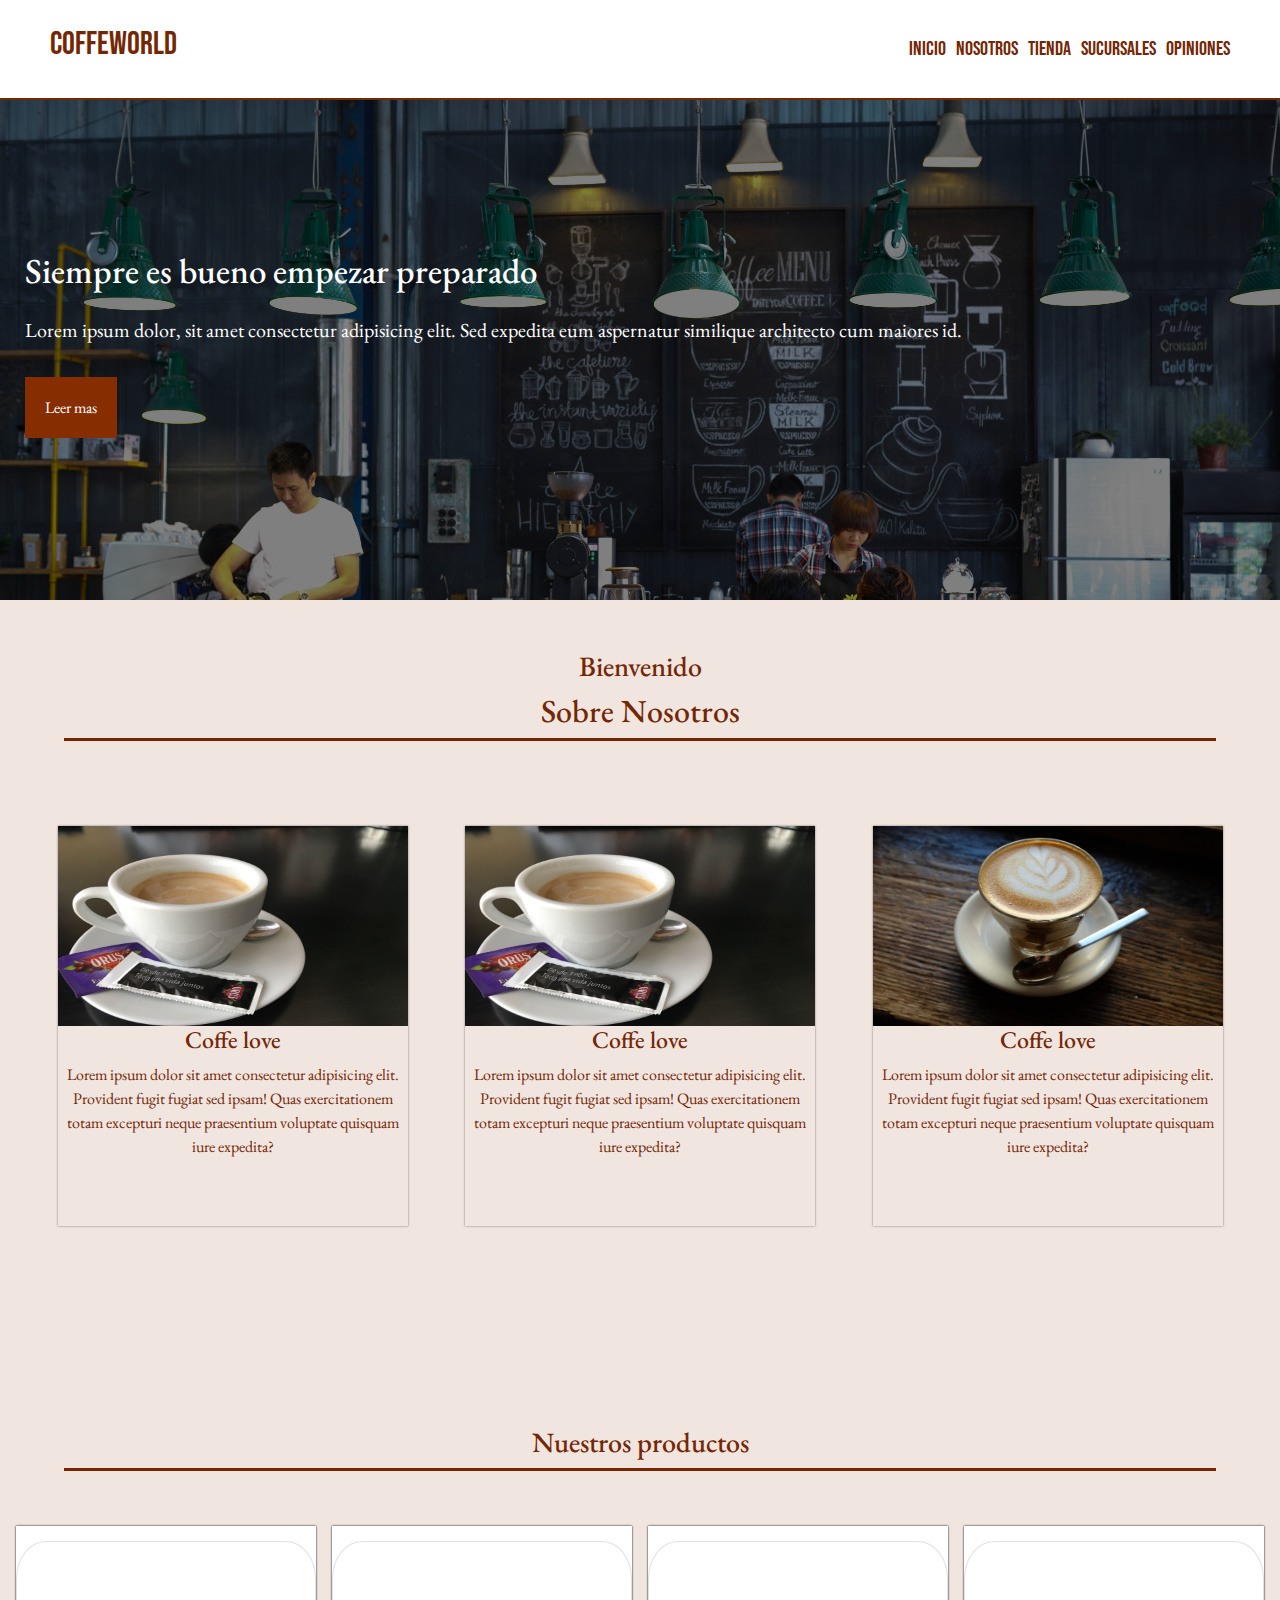
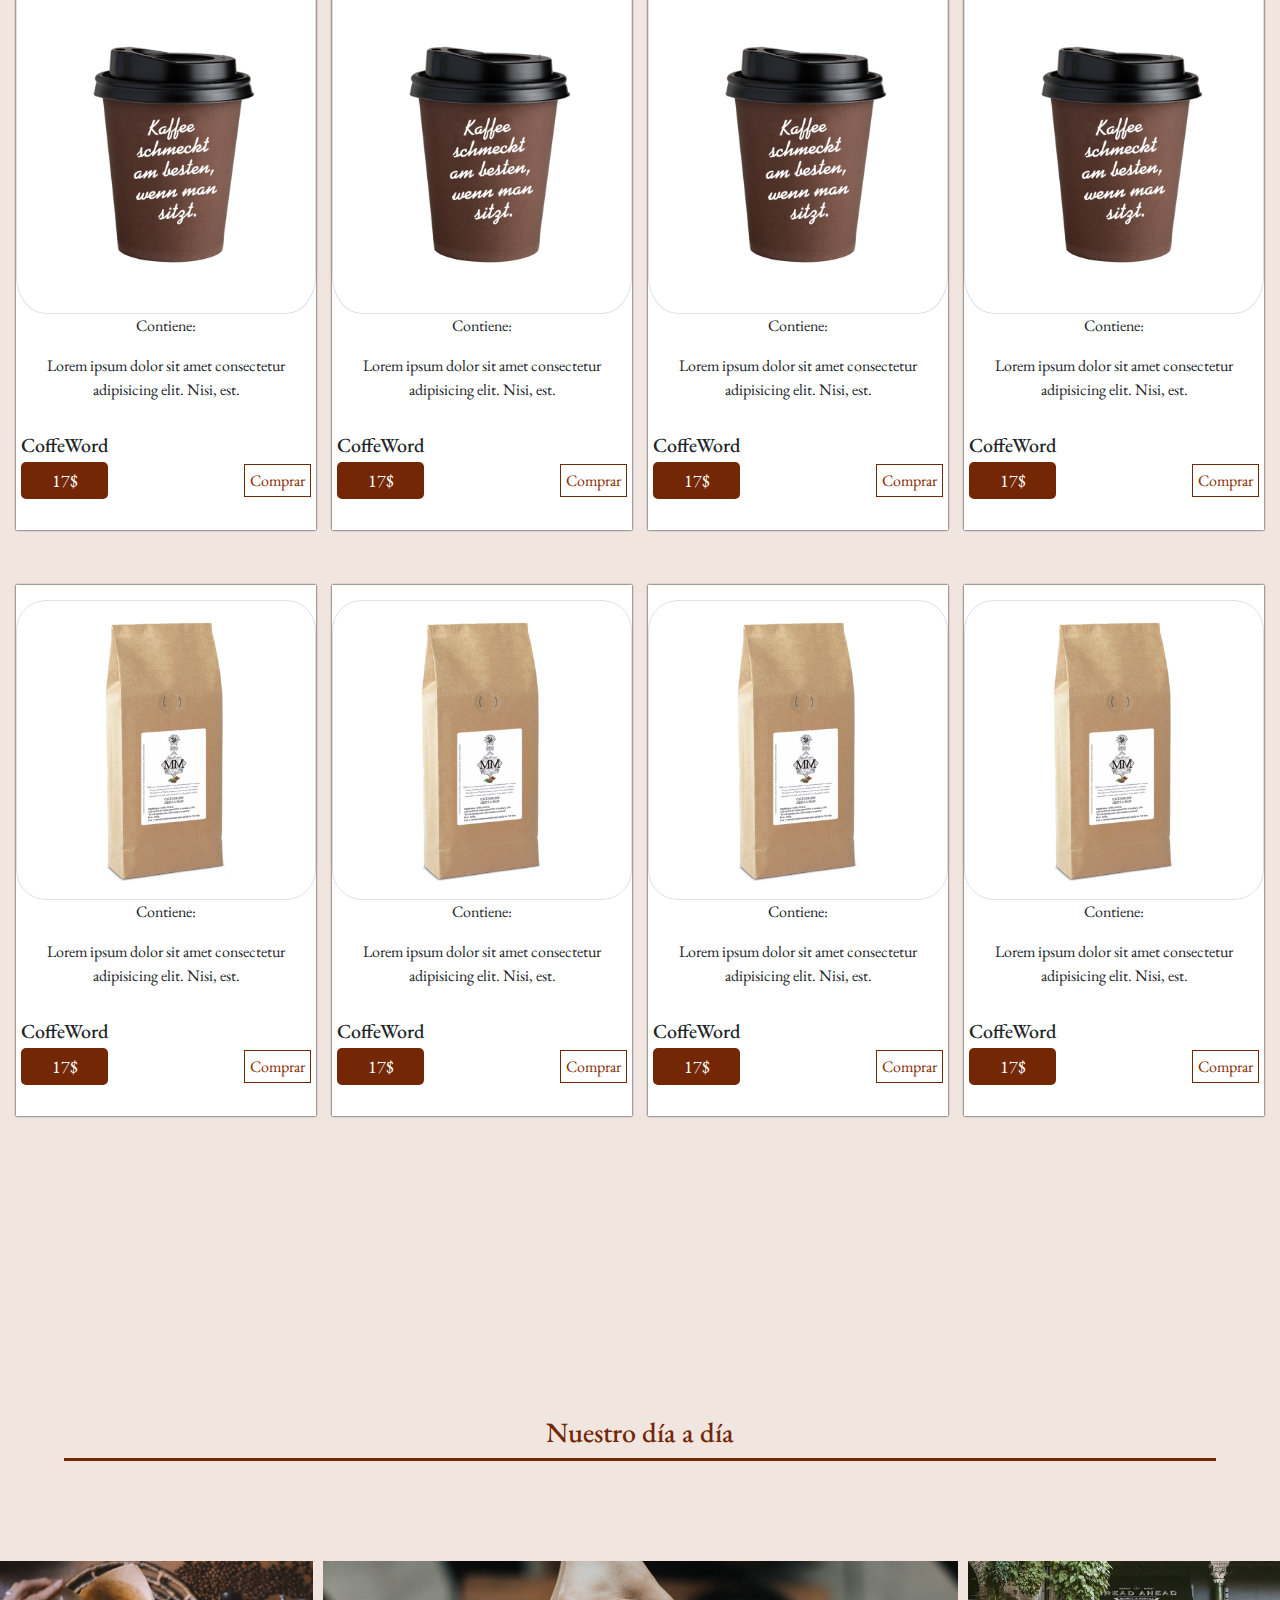
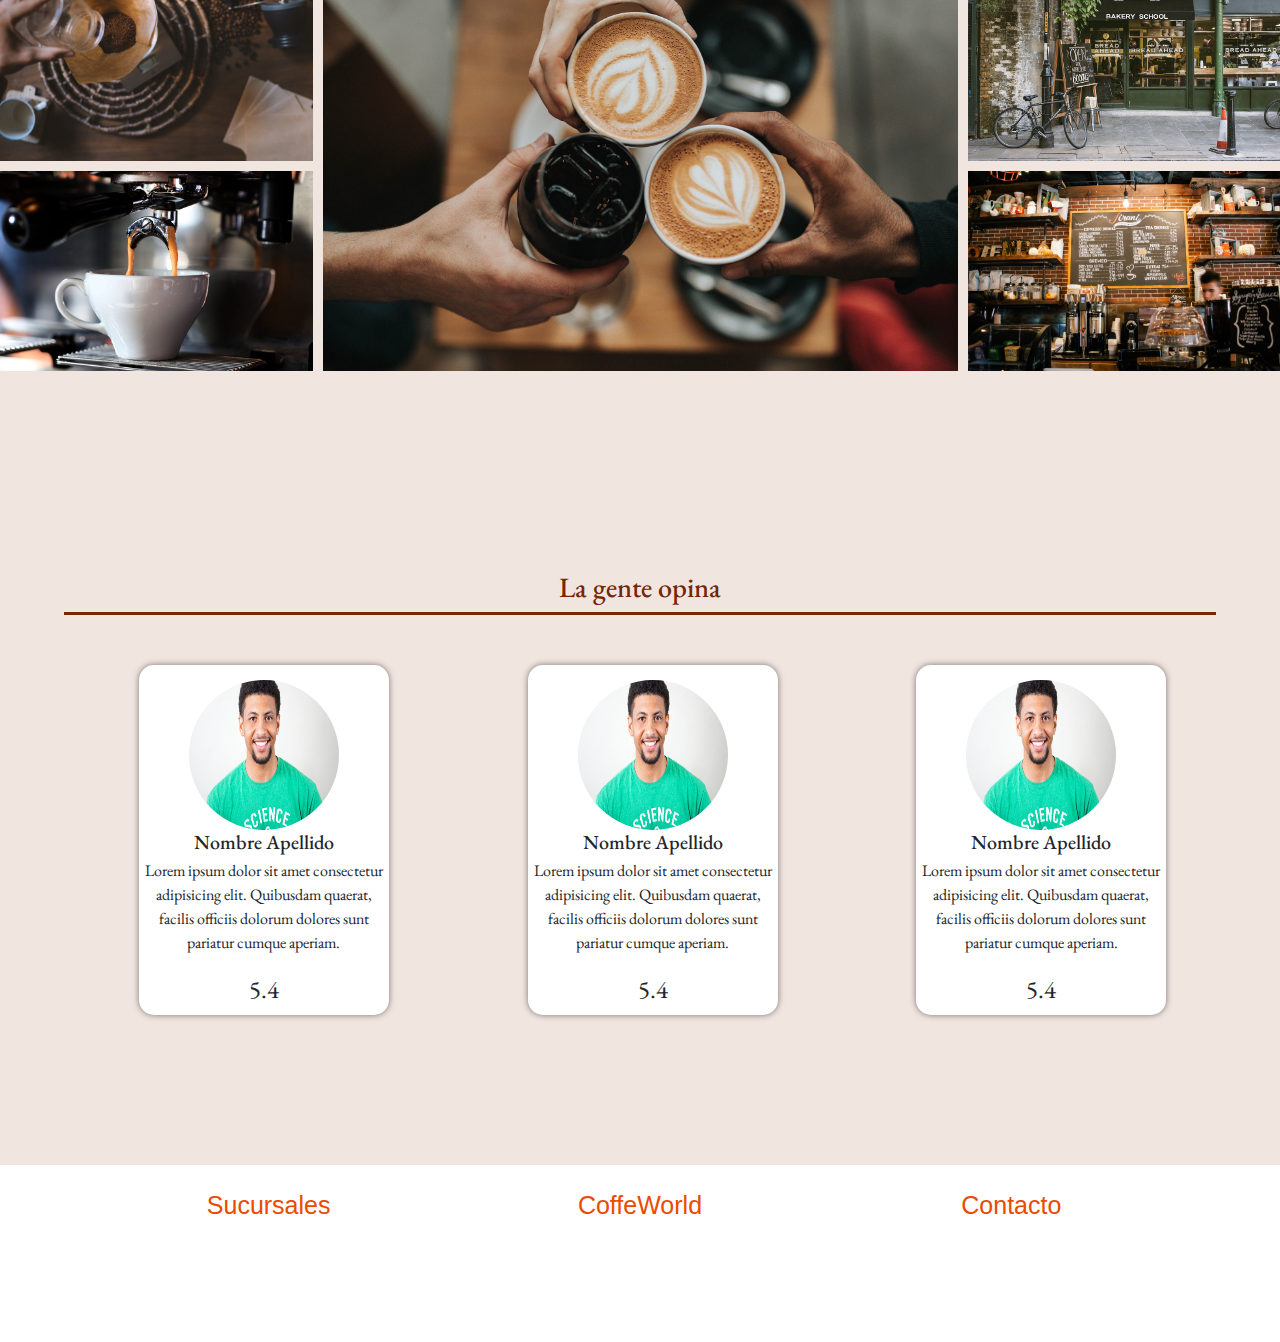
==== index.html @ a03c6810 "agregando-sass" ====
<!DOCTYPE html>
<html lang="es">
<head>
    <!---------------META---------------->
    <meta charset="UTF-8">
    <meta http-equiv="X-UA-Compatible" content="IE=edge">
    <meta name="viewport" content="width=device-width, initial-scale=1.0">
    <meta name="description" content="Somos una web basada en cafe y nuestro dia a dia esta rodeado de todo tipo de gente ¿Te gustaria ser parte?">
    <meta name="keywords"  content="cafe,coffe,tienda de cafe, cafeteria, comprar cafe, opiniones,sucursales,comunidad cafe, coffeWord, tienda">
    <!----------------BOOTSTRAP-------------------->
    <link rel="stylesheet" href="https://cdn.jsdelivr.net/npm/bootstrap@4.6.1/dist/css/bootstrap.min.css" integrity="sha384-zCbKRCUGaJDkqS1kPbPd7TveP5iyJE0EjAuZQTgFLD2ylzuqKfdKlfG/eSrtxUkn" crossorigin="anonymous">
    <script src="https://cdn.jsdelivr.net/npm/bootstrap@4.6.1/dist/js/bootstrap.bundle.min.js" integrity="sha384-fQybjgWLrvvRgtW6bFlB7jaZrFsaBXjsOMm/tB9LTS58ONXgqbR9W8oWht/amnpF" crossorigin="anonymous"></script>
    <link rel="stylesheet" href="bootstrap/bootstrap-4.6.1-dist/css/bootstrap.css">
    <!----------------ESTILOS-------------------->    
    <link rel="stylesheet" href="estilos/main.css">
    <!----------------TIPOGRAFIA-------------------->    
    <link rel="preconnect" href="https://fonts.googleapis.com">
    <link rel="preconnect" href="https://fonts.gstatic.com" crossorigin>
    <link href="https://fonts.googleapis.com/css2?family=Bebas+Neue&display=swap" rel="stylesheet">
    <link rel="preconnect" href="https://fonts.googleapis.com">
    <link rel="preconnect" href="https://fonts.gstatic.com" crossorigin>
    <link href="https://fonts.googleapis.com/css2?family=Lato&display=swap" rel="stylesheet">
    <link rel="preconnect" href="https://fonts.googleapis.com">
    <link rel="preconnect" href="https://fonts.gstatic.com" crossorigin>
    <link href="https://fonts.googleapis.com/css2?family=EB+Garamond:wght@500&display=swap" rel="stylesheet">
    <title>CoffeWorld</title>
</head>
<body>
    <!----CABECERA-------->
    <header class="header__all">
        <div class="header__logo">
            <h2>CoffeWorld</h2>
        </div>
        <nav class="header__nav">
            <ul class="header__ul">
                <li><a href="#">Inicio</a></li>
                <li><a href="nosotros.html">Nosotros</a></li>
                <li><a href="tienda.html">Tienda</a></li>
                <li><a href="sucursales.html">Sucursales</a></li>
                <li><a href="opinion.html">Opiniones</a></li>
            </ul>
        </nav>

       
    </header>
    <!----------MAIN------------->
    <main class="main__all">
       <!----------HERO-------------> 
       <section class="hero__all">
           <div class="hero__titulo">
               <h1>Siempre es bueno empezar preparado</h1>
               <p>Lorem ipsum dolor, sit amet consectetur adipisicing elit. Sed expedita eum aspernatur similique architecto cum maiores id.</p>
               <a href="#" class="btn-secondary">Leer mas</a>
           </div>
       </section>   
         <!----------SEC1-------------> 

         <section class="secFirst__all">
             <div class="secFirst__titulo">
                 <h3>Bienvenido</h3>
                 <h2>Sobre Nosotros</h2>
                 <div class="secall__linea"></div>
             </div>
            <div class="secFirst__us">
                <div class="secFirst__galeryone  cardus">
                    <img src="estilos/imagenes/coffe/coffe-paquete (2).jpeg" alt="">
                    <h4>Coffe love</h4>
                    <p>Lorem ipsum dolor sit amet consectetur adipisicing elit. Provident fugit fugiat sed ipsam! Quas exercitationem totam excepturi neque praesentium voluptate quisquam iure expedita?</p>
                </div>

                <div class="secFirst__galeryone  cardus">
                    <img src="estilos/imagenes/coffe/coffe-paquete (2).jpeg" alt="">
                    <h4>Coffe love</h4>
                    <p>Lorem ipsum dolor sit amet consectetur adipisicing elit. Provident fugit fugiat sed ipsam! Quas exercitationem totam excepturi neque praesentium voluptate quisquam iure expedita?</p>
                </div>

                <div class="secFirst__galeryone  cardus">
                    <img src="estilos/imagenes/coffe/coffe-paquete.jpeg" alt="">
                    <h4>Coffe love</h4>
                    <p>Lorem ipsum dolor sit amet consectetur adipisicing elit. Provident fugit fugiat sed ipsam! Quas exercitationem totam excepturi neque praesentium voluptate quisquam iure expedita?</p>
                </div>
            </div>
         </section>

         <!----------SEC2----------------->
        <section class="secTwo__all">
            <div class="secTwo__titulo">
                <h3>Nuestros productos</h3>
                <div class="secall__linea"></div>
            </div>
            <div class="secTwo__tienda">
                
                    <article class="sectwo__article">
                        <img src="estilos/imagenes/coffe/coffe.png" class="img-thumbnail img-H">
                        <p>Contiene:</p>
                        <p>Lorem ipsum dolor sit amet consectetur adipisicing elit. Nisi, est.</p>
                      <div class="sectwo__contenedorTextos">
                          <div class="sectwoarticle__texto">
                              <h5>CoffeWord</h5>
                              <p>17$</p>
                          </div>
                          <div class="sectwoarticle__compra">
                              <a href="#">Comprar</a>
                          </div>
                      </div>  



                    </article>  
                   
                    <article class="sectwo__article">
                        <img src="estilos/imagenes/coffe/coffe.png" class="img-thumbnail img-H">
                        <p>Contiene:</p>
                        <p>Lorem ipsum dolor sit amet consectetur adipisicing elit. Nisi, est.</p>
                        <div class="sectwo__contenedorTextos">
                            <div class="sectwoarticle__texto">
                                <h5>CoffeWord</h5>
                                <p>17$</p>
                            </div>
                            <div class="sectwoarticle__compra">
                                <a href="#">Comprar</a>
                            </div>
                        </div>  
                    </article>  
                
                    <article class="sectwo__article">
                        <img src="estilos/imagenes/coffe/coffe.png" class="img-thumbnail img-H">
                        <p>Contiene:</p>
                        <p>Lorem ipsum dolor sit amet consectetur adipisicing elit. Nisi, est.</p>
                        <div class="sectwo__contenedorTextos">
                            <div class="sectwoarticle__texto">
                                <h5>CoffeWord</h5>
                                <p>17$</p>
                            </div>
                            <div class="sectwoarticle__compra">
                                <a href="#">Comprar</a>
                            </div>
                        </div>  
                    </article>  

                    <article class="sectwo__article">
                        <img src="estilos/imagenes/coffe/coffe.png" class="img-thumbnail img-H">
                        <p>Contiene:</p>
                        <p>Lorem ipsum dolor sit amet consectetur adipisicing elit. Nisi, est.</p>
                        <div class="sectwo__contenedorTextos">
                            <div class="sectwoarticle__texto">
                                <h5>CoffeWord</h5>
                                <p>17$</p>
                            </div>
                            <div class="sectwoarticle__compra">
                                <a href="#">Comprar</a>
                            </div>
                        </div>  
                    </article>  

                    <article class="sectwo__article">
                        <img src="estilos/imagenes/coffe/coffe-paquete.jpg" class="img-thumbnail img-H">
                        <p>Contiene:</p>
                        <p>Lorem ipsum dolor sit amet consectetur adipisicing elit. Nisi, est.</p>
                        <div class="sectwo__contenedorTextos">
                            <div class="sectwoarticle__texto">
                                <h5>CoffeWord</h5>
                                <p>17$</p>
                            </div>
                            <div class="sectwoarticle__compra">
                                <a href="#">Comprar</a>
                            </div>
                        </div>  
                    </article>  

                    <article class="sectwo__article">
                        <img src="estilos/imagenes/coffe/coffe-paquete.jpg" class="img-thumbnail img-H">
                        <p>Contiene:</p>
                        <p>Lorem ipsum dolor sit amet consectetur adipisicing elit. Nisi, est.</p>
                        <div class="sectwo__contenedorTextos">
                            <div class="sectwoarticle__texto">
                                <h5>CoffeWord</h5>
                                <p>17$</p>
                            </div>
                            <div class="sectwoarticle__compra">
                                <a href="#">Comprar</a>
                            </div>
                        </div>  
                    </article> 

                    <article class="sectwo__article">
                        <img src="estilos/imagenes/coffe/coffe-paquete.jpg" class="img-thumbnail img-H">
                        <p>Contiene:</p>
                        <p>Lorem ipsum dolor sit amet consectetur adipisicing elit. Nisi, est.</p>
                        <div class="sectwo__contenedorTextos">
                            <div class="sectwoarticle__texto">
                                <h5>CoffeWord</h5>
                                <p>17$</p>
                            </div>
                            <div class="sectwoarticle__compra">
                                <a href="#">Comprar</a>
                            </div>
                        </div>  
                    </article> 

                    <article class="sectwo__article">
                        <img src="estilos/imagenes/coffe/coffe-paquete.jpg" class="img-thumbnail img-H">
                        <p>Contiene:</p>
                        <p>Lorem ipsum dolor sit amet consectetur adipisicing elit. Nisi, est.</p>
                        <div class="sectwo__contenedorTextos">
                            <div class="sectwoarticle__texto">
                                <h5>CoffeWord</h5>
                                <p>17$</p>
                            </div>
                            <div class="sectwoarticle__compra">
                                <a href="#">Comprar</a>
                            </div>
                        </div>  
                    </article> 

            </div>
        </section> 


        <!---------sec3-------------->
 
        <section class="secThree__all">
            <div class="secThree__titulo">
               <h3> Nuestro día a día </h3> 
               <div class="secall__linea"></div>
            </div>
            <div class="secThree__galeria">
                <div class="galeria__img1 imgH"><p>Lorem ipsum dolor sit amet, consectetur adipisicing elit. Dolorem, fugiat.</p></div>
                <div class="galeria__img2 imgH"><p>Lorem ipsum dolor sit amet, consectetur adipisicing elit. Dolorem, fugiat.</p></div>
                <div class="galeria__img3 imgH"><p>Lorem ipsum dolor sit amet, consectetur adipisicing elit. Dolorem, fugiat.</p></div>
                <div class="galeria__img4 imgH"><p>Lorem ipsum dolor sit amet, consectetur adipisicing elit. Dolorem, fugiat.</p></div>
                <div class="galeria__img5 imgH"><p>Lorem ipsum dolor sit amet, consectetur adipisicing elit. Dolorem, fugiat.</p></div>
            </div>
        </section>

            <!---------sec4-------------->

        <section class="secFour__all">
            <div class="secFour__titulo">
                <h3>La gente opina</h3>
                <div class="secall__linea"></div>
            </div>
                <div class="contenedor__opinion">
                    <div class="secfour__op">
                        <img src="estilos/imagenes/personas/persona-3.jpg" alt="">
                        <h5>Nombre Apellido</h5>
                        <p>Lorem ipsum dolor sit amet consectetur adipisicing elit. Quibusdam quaerat, facilis officiis dolorum dolores sunt pariatur cumque aperiam.</p>
                        <p class="sect__fourNUM">5.4</p>
                    </div>

                    <div class="secfour__op">
                        <img src="estilos/imagenes/personas/persona-3.jpg" alt="">
                        <h5>Nombre Apellido</h5>
                        <p>Lorem ipsum dolor sit amet consectetur adipisicing elit. Quibusdam quaerat, facilis officiis dolorum dolores sunt pariatur cumque aperiam.</p>
                        <p class="sect__fourNUM">5.4</p>
                    </div>

                    <div class="secfour__op">
                        <img src="estilos/imagenes/personas/persona-3.jpg" alt="">
                        <h5>Nombre Apellido</h5>
                        <p>Lorem ipsum dolor sit amet consectetur adipisicing elit. Quibusdam quaerat, facilis officiis dolorum dolores sunt pariatur cumque aperiam.</p>
                        <p class="sect__fourNUM">5.4</p>
                    </div>
                </div>
        </section>    

    </main>
             <!----------FOOTER-------------> 
             <footer class="footer__all footer--try">
                <div class="footer__centro  footer__ubicacion">
                    <h4>Sucursales</h4>
                    <p>calle falsa 123</p>
                    <p>worldcoffe@mail.cam</p>
                </div>
                <div class="footer__redes">
                            <div class="footer__centro  footer__titulo">
                                <h4>CoffeWorld</h4>
                               </div>
                         <img src="estilos/imagenes/redes/facebook.png" alt="">
                         <img src="estilos/imagenes/redes/instagram.png" alt="">
                         <img src="estilos/imagenes/redes/twitter.png" alt="" >
                         <img src="estilos/imagenes/redes/youtube.png" alt="">
                 </div>
                <div class="footer__centro  footer__contacto">
                    <h4>Contacto</h4>
                    <p>+999999913</p>
                    <p>worldcoffe@mail.cam</p>
                </div>
            </footer>

    <!----------------SCRIPT-------------------->

            <script src="https://cdn.jsdelivr.net/npm/jquery@3.5.1/dist/jquery.slim.min.js" integrity="sha384-DfXdz2htPH0lsSSs5nCTpuj/zy4C+OGpamoFVy38MVBnE+IbbVYUew+OrCXaRkfj" crossorigin="anonymous"></script>
            <script src="https://cdn.jsdelivr.net/npm/popper.js@1.16.1/dist/umd/popper.min.js" integrity="sha384-9/reFTGAW83EW2RDu2S0VKaIzap3H66lZH81PoYlFhbGU+6BZp6G7niu735Sk7lN" crossorigin="anonymous"></script>
            <script src="https://cdn.jsdelivr.net/npm/bootstrap@4.6.1/dist/js/bootstrap.min.js" integrity="sha384-VHvPCCyXqtD5DqJeNxl2dtTyhF78xXNXdkwX1CZeRusQfRKp+tA7hAShOK/B/fQ2" crossorigin="anonymous"></script>
</body>
</html>
---- estilos/main.css ----
/*# sourceMappingURL=estilos__index.css.map */
* {
  margin: 0;
  padding: 0;
  box-sizing: border-box;
  scroll-behavior: smooth;
}

.header__all {
  color: #742704;
  width: 100%;
  height: 100px;
  font-family: "Bebas Neue", cursive;
  display: flex;
  padding-left: 50px;
  padding-right: 50px;
  background-color: #fff;
  align-items: center;
  justify-content: space-between;
  border-bottom: 2px solid #742704;
}
.header__all .header__logo {
  font-size: 20px;
}
.header__all .header__ul {
  display: flex;
  justify-content: space-between;
  list-style: none;
  margin-bottom: 15px;
  font-size: 20px;
  margin-top: 15px;
}
.header__all .header__ul a {
  text-decoration: none;
  color: #742704;
  padding-left: 10px;
}
.header__all .header__ul a:hover {
  border-bottom: 2px solid #742704;
}

.secall__linea {
  border: 1px solid #742704;
  width: 90%;
  margin: auto;
}

/*----------INDEX--------------*/
.hero__all {
  min-height: 500px;
  background-image: linear-gradient(rgba(0, 0, 0, 0.5), rgba(0, 0, 0, 0.5)), url(imagenes/portada/portada.jpg);
  background-size: cover;
  background-position: center;
  background-repeat: no-repeat;
  background-attachment: fixed;
  color: #fff;
}
.hero__all .hero__titulo {
  padding-top: 150px;
  padding-left: 25px;
}
.hero__all .hero__titulo h1 {
  font-size: 35px;
  padding-bottom: 15px;
}
.hero__all .hero__titulo p {
  padding-bottom: 35px;
  font-size: 20px;
}
.hero__all .hero__titulo a {
  text-decoration: none;
  color: #fff;
  padding: 20px 20px 20px 20px;
  background-color: #872d02;
}
.hero__all .hero__titulo a:hover {
  border: 1px solid #fff;
  background-color: transparent;
  color: #fff;
}

.main__all {
  font-family: "EB Garamond", serif;
  background-color: #f1e5e0;
}

.secFirst__all {
  min-height: 500px;
  color: #742704;
  margin-top: 50px;
  margin-bottom: 25px;
}
.secFirst__all .secFirst__titulo {
  text-align: center;
  font-size: 25px;
}
.secFirst__all .secall__linea {
  border-bottom: 2px solid #742704;
  margin-bottom: 15px;
  margin-top: 15px;
  margin: auto;
  width: 90%;
}
.secFirst__all .secFirst__us {
  display: flex;
  text-align: center;
  align-items: center;
  justify-content: space-evenly;
  flex-wrap: wrap;
  margin-bottom: 50px;
  padding-top: 50px;
}
.secFirst__all .secFirst__galeryone {
  width: 350px;
  height: 400px;
  margin-top: 35px;
  overflow: hidden;
  box-shadow: 0 0 2px rgba(0, 0, 0, 0.5);
}
.secFirst__all .secFirst__galeryone img {
  width: 100%;
  height: 200px;
}

.secTwo__all {
  padding-top: 150px;
}
.secTwo__all .secTwo__titulo {
  text-align: center;
  color: #742704;
  font-size: 25px;
}
.secTwo__all .secTwo__tienda {
  display: flex;
  justify-content: space-evenly;
  flex-wrap: wrap;
}
.secTwo__all .sectwo__article {
  width: 300px;
  background-color: #fff;
  text-align: center;
  box-shadow: 0 0 2px #000;
  padding-top: 5px;
  margin-top: 55px;
  padding-top: 15px;
}
.secTwo__all .sectwo__contenedorTextos {
  background-color: #fff;
  display: flex;
  justify-content: space-between;
  align-items: center;
}
.secTwo__all .sectwoarticle__texto {
  margin-top: 15px;
  margin-left: 5px;
  margin-bottom: 15px;
  font-size: 17px;
}
.secTwo__all .sectwoarticle__texto h5 {
  font-size: 20px;
  margin-bottom: 5px;
}
.secTwo__all .sectwoarticle__texto p {
  font-size: 18px;
  background-color: #742704;
  color: #fff;
  padding: 5px 5px 5px 5px;
  border-radius: 5px;
}
.secTwo__all .sectwoarticle__compra {
  margin-top: 15px;
  margin-right: 5px;
  cursor: pointer;
}
.secTwo__all .sectwoarticle__compra a {
  text-decoration: none;
  padding: 5px 5px 5px 5px;
  border: 1px solid #742704;
  color: #872d02;
}
.secTwo__all .sectwoarticle__compra a:hover {
  background-color: #872d02;
  color: #fff;
}

.cardus {
  cursor: pointer;
  transition: all 400ms ease;
}

.cardus:hover {
  box-shadow: 0 0 10px rgba(0, 0, 0, 0.9);
  transform: translateY(-10%);
}

.secThree__all {
  padding-top: 150px;
}
.secThree__all .secThree__titulo {
  text-align: center;
  font-size: 25px;
  color: #742704;
  padding-top: 150px;
}

.secThree__galeria {
  display: grid;
  margin-top: 100px;
  grid-template-columns: repeat(4, 1fr);
  grid-template-rows: repeat(2, 200px);
  padding-bottom: 50px;
  grid-gap: 10px;
}

.galeria__img5 {
  grid-column: 2/4;
  grid-row: 1/3;
}

.img-H {
  border-radius: 10%;
}

.img-H:hover {
  background-color: rgba(0, 0, 0, 0.5);
  cursor: pointer;
  transition: 500ms;
}

.imgH p {
  opacity: 0%;
  width: 100%;
  padding-top: 15px;
  height: 100%;
  background-color: rgba(0, 0, 0, 0.5);
  color: #fff;
  font-size: 20px;
  text-align: center;
}

.imgH p:hover {
  opacity: 100%;
  transition: 200ms;
  cursor: pointer;
}

.galeria__img1 {
  background-image: url(imagenes/galeria/galeria-IMG1.jpg);
  background-position: center;
  width: 100%;
  background-size: cover;
}

.galeria__img2 {
  background-image: url(imagenes/galeria/galeria-IMG2.jpg);
  background-position: center;
  background-size: cover;
}

.galeria__img3 {
  background-image: url(imagenes/galeria/galeria-IMG3.jpg);
  background-position: center;
  background-size: cover;
}

.galeria__img4 {
  background-image: url(imagenes/galeria/galeria-IMG4.jpg);
  background-position: center;
  background-size: cover;
}

.galeria__img5 {
  background-image: url(imagenes/galeria/galeria-IMG5.jpg);
  background-position: center;
  background-size: cover;
}

.secFour__all {
  padding-top: 150px;
  padding-bottom: 150px;
}
.secFour__all .secFour__titulo {
  text-align: center;
  color: #742704;
  font-size: 25px;
}
.secFour__all .secfour__op {
  background-color: #fff;
  width: 250px;
  margin-left: 25px;
  height: 350px;
  text-align: center;
  margin-top: 50px;
  overflow: hidden;
  box-shadow: 0 0 6px rgba(0, 0, 0, 0.5);
}
.secFour__all .contenedor__opinion {
  display: flex;
  justify-content: space-evenly;
  align-items: center;
  flex-wrap: wrap;
}
.secFour__all .secfour__op {
  border-radius: 15px;
}
.secFour__all .secfour__op img {
  margin-top: 15px;
  width: 150px;
  height: 150px;
  border-radius: 50%;
}
.secFour__all .secfour__op h5 {
  font-size: 20px;
  margin-bottom: 5px;
}
.secFour__all .sect__fourNUM {
  font-size: 25px;
}

.secFirst__HistoriaNO {
  text-align: center;
  padding-top: 50px;
  padding-left: 50px;
  padding-right: 50px;
  color: #742704;
}

.secFirst__HistoriaNO p {
  padding-top: 25px;
}

.secall__linea {
  border-bottom: 2px solid #742704;
  margin-bottom: 15px;
  margin-top: 15px;
  margin: auto;
  width: 90%;
}

.carousel-item img {
  height: 300px;
  width: 100%;
}

.secTwo__allNO {
  padding-top: 150px;
  padding-bottom: 150px;
}

.sectwo__tituloNO {
  text-align: center;
  color: #742704 !important;
}

.secTwo__galeriaNO {
  display: grid;
  grid-template-columns: repeat(2, 400px);
  text-align: center;
  grid-template-rows: repeat(2, 300px);
  color: #742704;
  grid-gap: 50px;
  margin-left: 5px;
  margin-top: 150px;
}

.secTwo__Gitem1NO {
  padding-right: 25px;
  padding-left: 25px;
}

.secTwo__Gitem1IMGNO {
  background-image: url(imagenes/nosotros/img-nosotros2.jpg);
  background-position: center;
  background-size: cover;
  margin-right: 25px;
}

.secTwo__Gitem2NO {
  padding-right: 25px;
  padding-left: 25px;
}

.secTwo__Gitem3IMGNO {
  background-image: url(imagenes/nosotros/img-nosotros.jpg);
  background-position: center;
  background-size: cover;
  margin-right: 25px;
}

.fecha--fecha1 {
  color: green;
  font-size: 20px;
  text-shadow: 0 0 6px rgba(0, 0, 0, 0.5);
}

.fecha--fecha2 {
  color: yellow;
  font-size: 20px;
  text-shadow: 0 0 6px rgba(0, 0, 0, 0.5);
}

.fecha--fecha3 {
  color: red;
  font-size: 20px;
  text-shadow: 0 0 6px rgba(0, 0, 0, 0.5);
}

.secFirst__tituloOP {
  text-align: center;
  font-size: 20px;
  padding-top: 50px;
  color: #742704;
}

.secFirst__lineOP {
  border-bottom: 1px solid #872d02;
  width: 90%;
  margin-top: 5px;
  margin: auto;
}

.sectwo__allOP {
  /* height: 100vh; */
  padding-bottom: 200px;
}

.sectwo__usuarioAllOP {
  padding-top: 150px;
  padding-left: 35px;
}

.sectwo__usuarioOP {
  margin-top: 50px;
  display: flex;
  justify-content: space-evenly;
  color: #872d02;
}

.sectwo__usuariotextOP {
  margin-left: 15px;
}

.sectwo__usuariotextOP h3 {
  font-size: 25px;
  margin-bottom: 15px;
}

.sectwo__usuariotextOP p {
  padding-right: 5px;
}

.sectwo__usuarioOP img {
  width: 200px;
  height: 200px;
  border-radius: 50%;
}

.secthree__allOP {
  /* height: 100vh; */
  padding-bottom: 50px;
}

.secthree__inputsOP {
  display: flex;
  justify-content: space-evenly;
  align-items: center;
}

.secthree__inputsOP textarea {
  width: 90%;
  margin-left: 50px;
  height: 200px;
  max-height: 300px;
  border: none;
  text-align: center;
}

.secthree__inputsOP input {
  border: none;
  padding: 20px 20px 20px 20px;
  margin-left: 50px;
  background-color: #872d02;
  cursor: pointer;
  color: #fff;
}

.secFirst__allSU {
  color: #742704;
  min-height: 500px;
}

.secFirst__tituloSU {
  text-align: center;
  font-size: 30px;
  color: #742704;
  padding-top: 25px;
}

.secFirst__allSU p {
  font-size: 20px;
  padding-left: 15px;
  padding-top: 50px;
  padding-right: 15px;
}

.secFirst__line {
  border-bottom: 1px solid #872d02;
  width: 90%;
  margin: auto;
  margin-top: 5px;
}

.secTwo__allSU {
  /* height: 100vh; */
  padding-top: 150px;
  padding-bottom: 200px;
}

.sectwo__sucursalesAllSU {
  display: flex;
  justify-content: space-between;
  align-items: center;
  flex-wrap: wrap;
  /* margin-left: 25px; */
}

.sectwo__sucursalSU, .sectwo__sucursal-3SU, .sectwo__sucursal-2SU {
  display: flex;
  flex-direction: column;
  height: auto;
  align-items: center;
  max-width: 400px;
  text-align: center;
  border: 2px solid black;
  margin-left: 15px;
  margin-right: 15px;
  border-radius: 20px;
}

.sectwo__sucursal-2SU {
  margin-top: 15px;
  margin-bottom: 15px;
}

.sectwo__sucursal-3SU {
  margin-top: 15px;
  margin-bottom: 15px;
}

.sectwo__sucursaltextSU {
  color: #872d02;
}

.sectwo__sucursaltextSU h4 {
  font-size: 20px;
}

.sectwo__sucursaltextSU p {
  margin-top: 12px;
  font-size: 15px;
}

.sectwo__sucursalSU img, .sectwo__sucursal-2SU img, .sectwo__sucursal-3SU img {
  width: 100%;
  border-radius: 20px;
  height: 300px;
}

.secFirst__allTI {
  background-color: #fff;
  background-image: url(imagenes/wave/wave.svg);
  background-position: center;
  background-size: cover;
  background-repeat: no-repeat;
}

.secFirst__heroTI {
  padding-top: 200px;
  padding-left: 50px;
  padding-right: 50px;
  height: 500px;
  background-image: linear-gradient(rgba(0, 0, 0, 0.5), rgba(0, 0, 0, 0.5)), url(imagenes/galeria-tienda/tiendaIMG6.jpg);
  background-repeat: no-repeat;
  background-size: cover;
  background-position: center;
}

.secFirst__heroTI h1 {
  color: #fff;
  font-size: 40px;
  text-shadow: 0 0 6px rgba(0, 0, 0, 0.5);
  margin-bottom: 30px;
  font-weight: bold;
}

.secFirst__heroTI a {
  text-decoration: none;
  color: #fff;
  width: 100px;
  border-radius: 5px;
  padding: 20px 20px 20px 20px;
  background-color: #872d02;
}

.secFirst__heroTI a:hover {
  background-color: #642102;
  cursor: pointer;
}

.secFirst__heroTI h1 {
  font-size: 30px;
  font-weight: 300;
}

.secFirst__line {
  border-bottom: 1px solid #872d02;
  width: 90%;
  margin-top: 5px;
  margin: auto;
}

.sectwo__allTI {
  padding-top: 150px;
  padding-bottom: 150px;
}
.sectwo__allTI .sectwo__subtituloTI h4 {
  text-align: center;
  color: #742704;
  font-size: 35px;
}
.sectwo__allTI .secTwo__tiendaTI {
  display: flex;
  justify-content: space-evenly;
  flex-wrap: wrap;
}
.sectwo__allTI .sectwo__articleTI {
  width: 300px;
  background-color: #fff;
  text-align: center;
  box-shadow: 0 0 2px #000;
  padding-top: 5px;
  margin-top: 55px;
  padding-top: 15px;
}
.sectwo__allTI .sectwo__contenedorTextosTI {
  background-color: #fff;
  display: flex;
  justify-content: space-between;
  align-items: center;
}
.sectwo__allTI .sectwoarticle__textoTI {
  /* width: 100%; */
  margin-top: 15px;
  margin-left: 5px;
  margin-bottom: 15px;
  font-size: 17px;
}
.sectwo__allTI .sectwoarticle__textoTI h5 {
  font-size: 20px;
  margin-bottom: 5px;
}
.sectwo__allTI .sectwoarticle__textoTI p {
  font-size: 18px;
  background-color: #742704;
  color: #fff;
  padding: 5px 5px 5px 5px;
  border-radius: 5px;
}
.sectwo__allTI .sectwoarticle__compraTI {
  margin-top: 15px;
  margin-right: 5px;
  cursor: pointer;
}
.sectwo__allTI .sectwoarticle__compraTI a {
  text-decoration: none;
  padding: 5px 5px 5px 5px;
  border: 1px solid #742704;
  color: #872d02;
}
.sectwo__allTI .sectwoarticle__compraTI a:hover {
  background-color: #872d02;
  color: #fff;
}

.footer__all {
  background-image: linear-gradient(rgba(0, 0, 0, 0.514), rgba(0, 0, 0, 0.514)), url(imagenes/portada/portada2.jpg);
  background-position: center;
  background-size: cover;
  background-repeat: no-repeat;
  background-attachment: fixed;
  display: flex;
  /* padding-left: 50px; */
  color: #fff;
  flex-wrap: wrap;
  justify-content: space-evenly;
}
.footer__all .footer__centro {
  margin-top: 25px;
  text-align: center;
}
.footer__all .footer__centro h4 {
  color: #eb4a00;
  font-size: 25px;
}
.footer__all .footer__centro p {
  margin-top: 15px;
  font-size: 25px;
}

@media only screen and (max-width: 868px) {
  .hero__all {
    height: 500px;
  }

  .secTwo__galeriaNO {
    grid-template-columns: 100%;
    grid-template-rows: repeat(4, 200px);
  }

  .secThree__galeria {
    grid-template-columns: repeat(3, 1fr);
    grid-template-rows: repeat(3, 200px);
  }

  .galeria__img1 {
    grid-column: 1/2;
    grid-row: 1/3;
  }
}
@media only screen and (max-width: 670px) {
  .sectwo__usuarioOP {
    flex-direction: column;
    align-items: center;
  }

  .secThree__galeria {
    grid-template-columns: repeat(2, 1fr);
    grid-template-rows: repeat(3, 200px);
  }

  .galeria__img1 {
    grid-column: 1/2;
    grid-row: 1/2;
  }

  .galeria__img5 {
    grid-column: 2/3;
    grid-row: 1/2;
  }

  .galeria__img4 {
    grid-column: 1/3;
  }

  .header__all {
    flex-direction: column;
  }
}
@media only screen and (max-width: 390px) {
  .secTwo__galeriaNO {
    grid-template-columns: 100%;
    grid-template-rows: repeat(4, 400px);
  }

  .header__ul a {
    font-size: 18px;
  }

  .secThree__galeria {
    grid-template-rows: repeat(5, 100px);
  }

  .galeria__img1 {
    grid-column: 1/3;
    grid-row: 2;
  }

  .galeria__img2 {
    grid-column: 1/3;
    grid-row: 3;
  }

  .galeria__img3 {
    grid-column: 1/3;
    grid-row: 4;
  }

  .galeria__img5 {
    grid-column: 1/3;
  }
}

/*# sourceMappingURL=main.css.map */
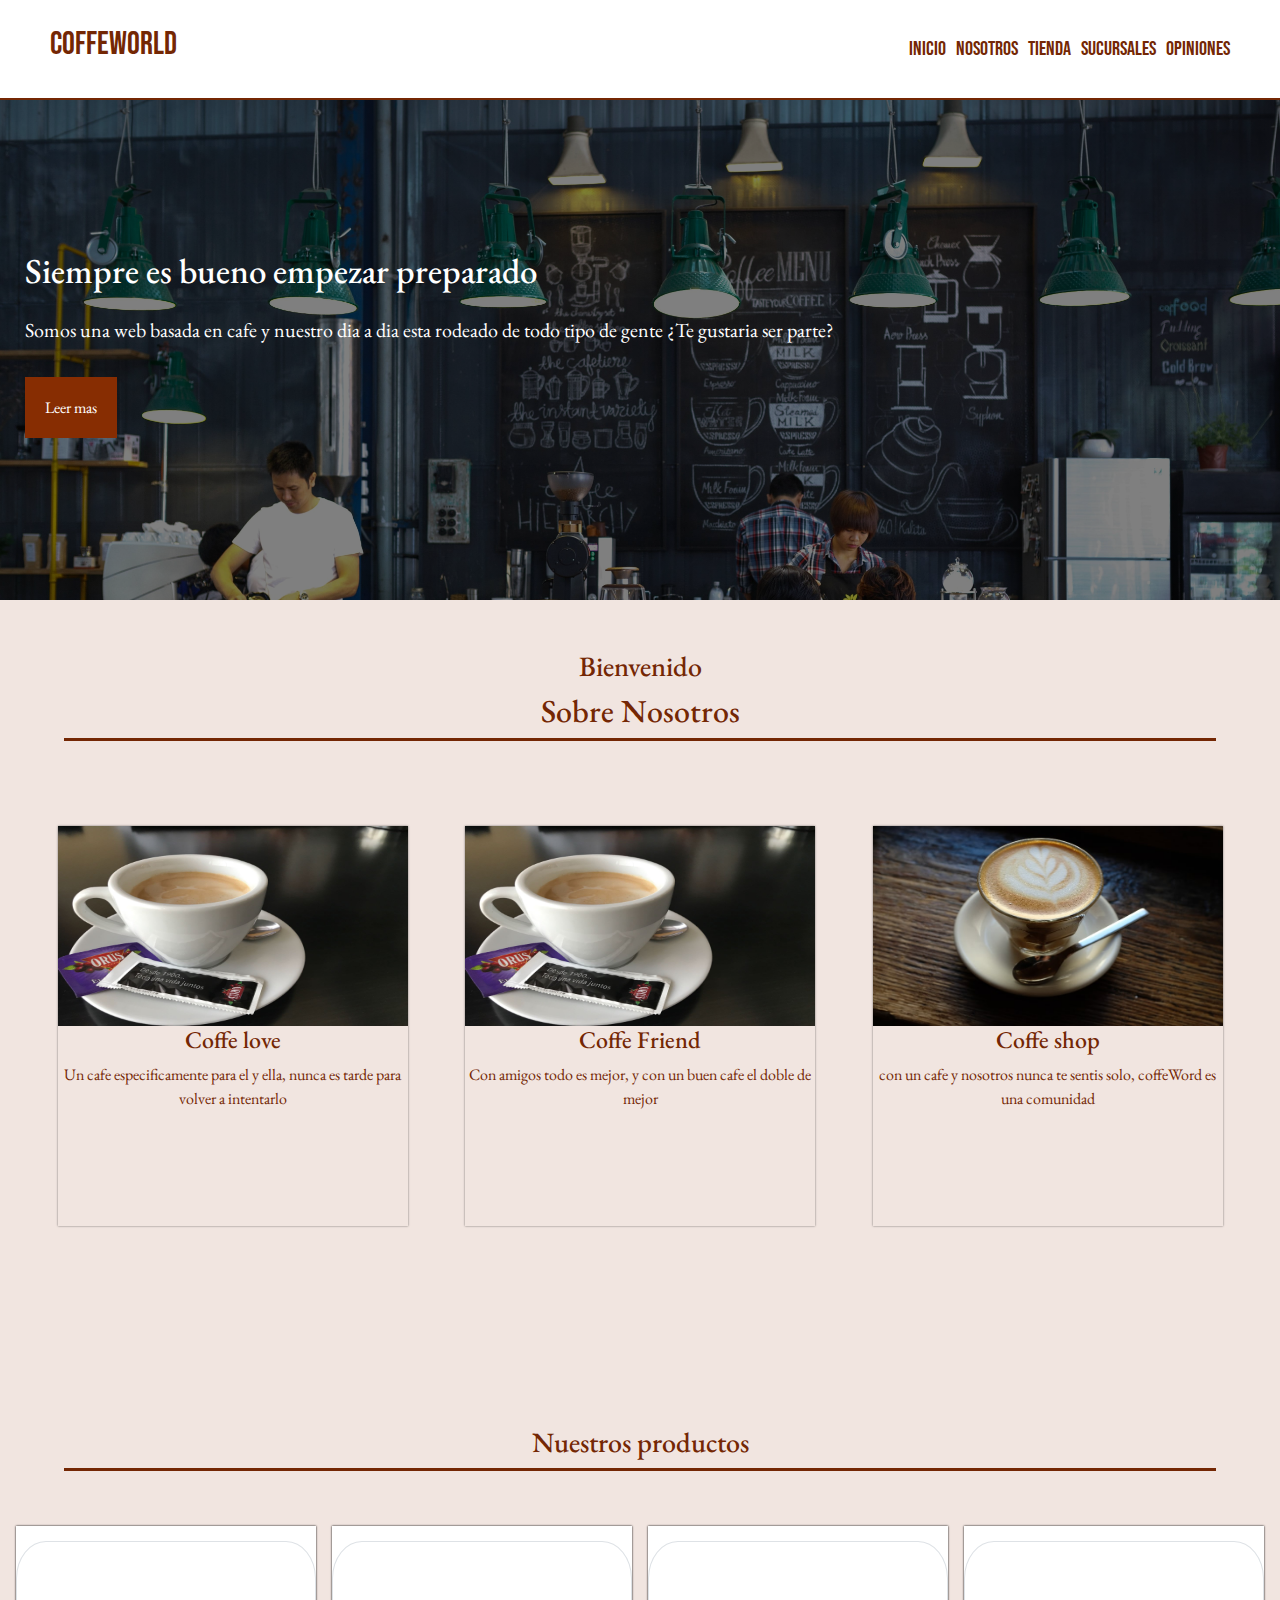
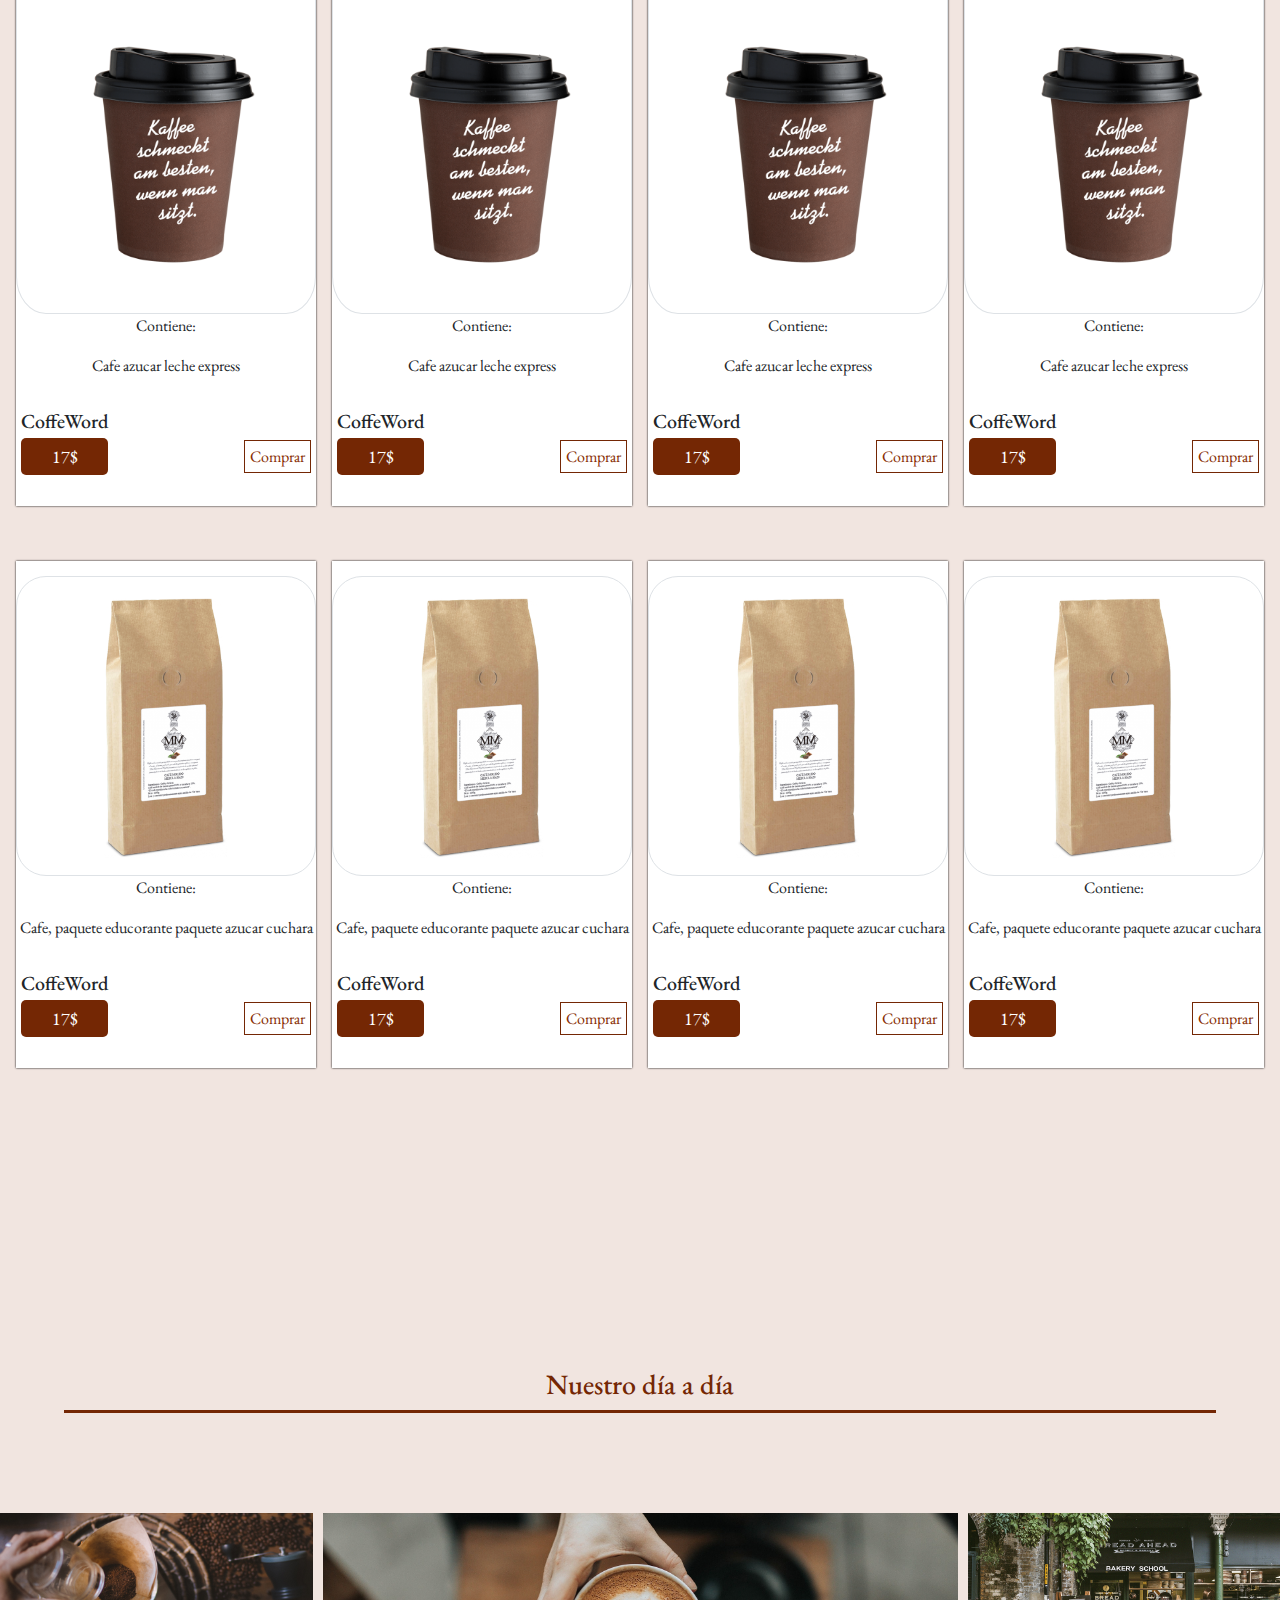
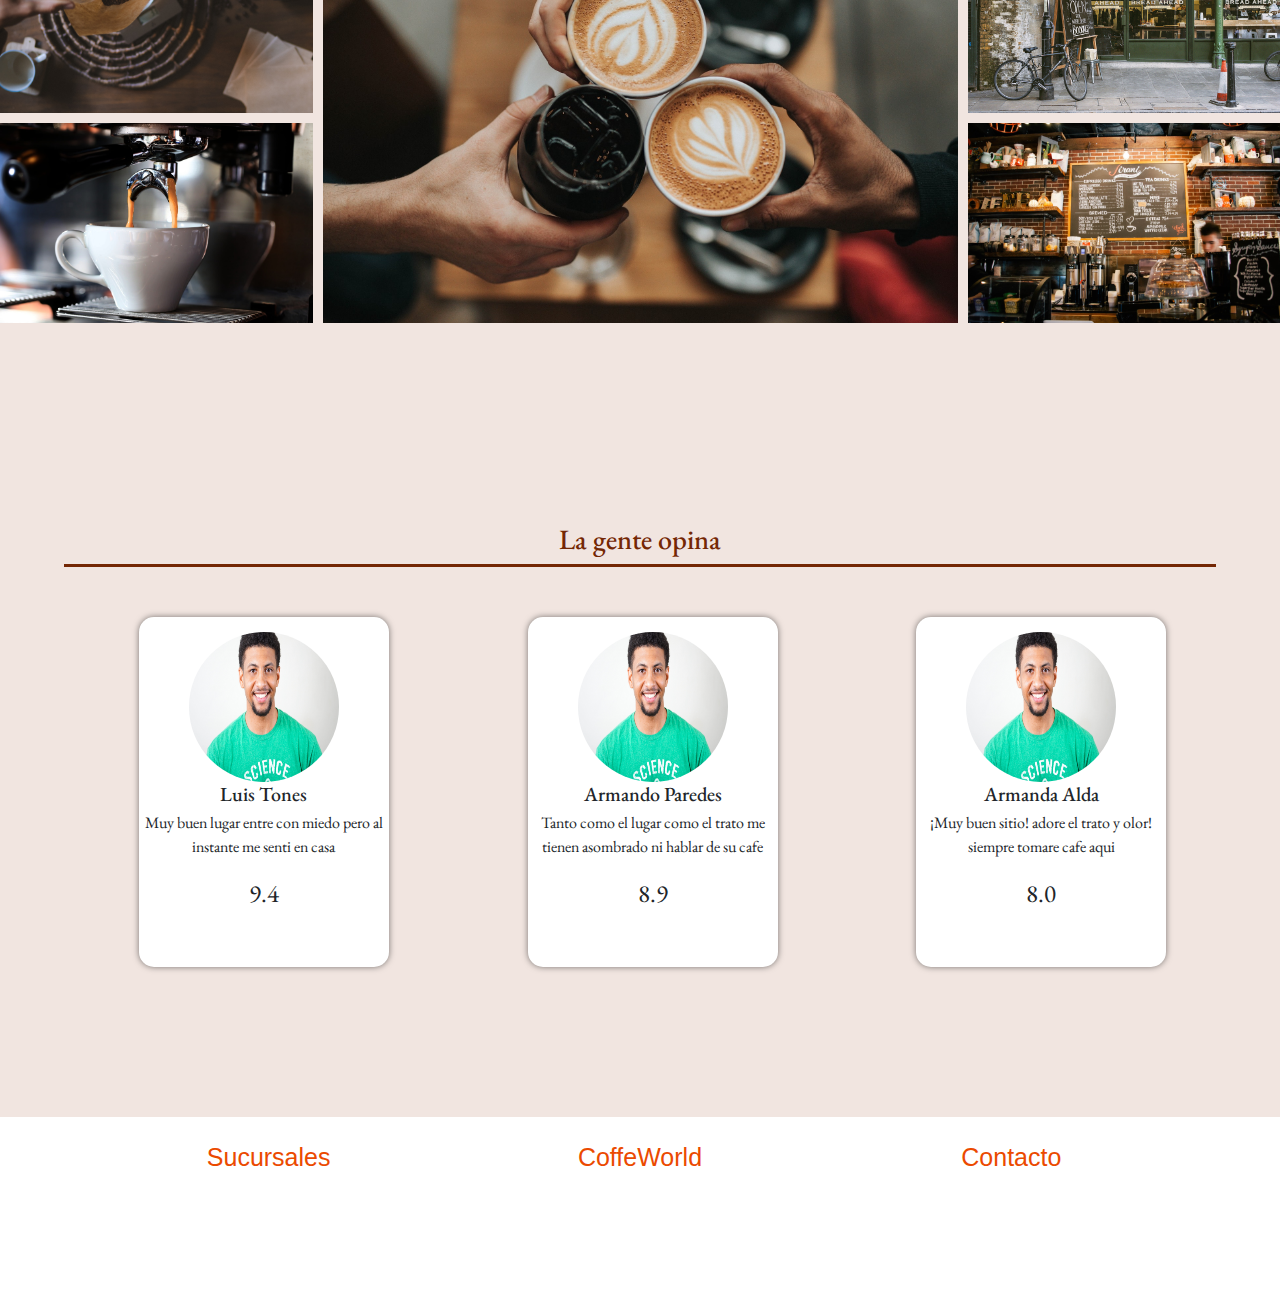
==== commit dc68bf06: "agregando-text" ====
--- a/index.html
+++ b/index.html
@@ -50,7 +50,7 @@
        <section class="hero__all">
            <div class="hero__titulo">
                <h1>Siempre es bueno empezar preparado</h1>
-               <p>Lorem ipsum dolor, sit amet consectetur adipisicing elit. Sed expedita eum aspernatur similique architecto cum maiores id.</p>
+               <p>Somos una web basada en cafe y nuestro dia a dia esta rodeado de todo tipo de gente ¿Te gustaria ser parte?</p>
                <a href="#" class="btn-secondary">Leer mas</a>
            </div>
        </section>   
@@ -66,19 +66,19 @@
                 <div class="secFirst__galeryone  cardus">
                     <img src="estilos/imagenes/coffe/coffe-paquete (2).jpeg" alt="">
                     <h4>Coffe love</h4>
-                    <p>Lorem ipsum dolor sit amet consectetur adipisicing elit. Provident fugit fugiat sed ipsam! Quas exercitationem totam excepturi neque praesentium voluptate quisquam iure expedita?</p>
+                    <p>Un cafe especificamente para el y ella, nunca es tarde para volver a intentarlo</p>
                 </div>
 
                 <div class="secFirst__galeryone  cardus">
                     <img src="estilos/imagenes/coffe/coffe-paquete (2).jpeg" alt="">
-                    <h4>Coffe love</h4>
-                    <p>Lorem ipsum dolor sit amet consectetur adipisicing elit. Provident fugit fugiat sed ipsam! Quas exercitationem totam excepturi neque praesentium voluptate quisquam iure expedita?</p>
+                    <h4>Coffe Friend</h4>
+                    <p>Con amigos todo es mejor, y con un buen cafe el doble de mejor </p>
                 </div>
 
                 <div class="secFirst__galeryone  cardus">
                     <img src="estilos/imagenes/coffe/coffe-paquete.jpeg" alt="">
-                    <h4>Coffe love</h4>
-                    <p>Lorem ipsum dolor sit amet consectetur adipisicing elit. Provident fugit fugiat sed ipsam! Quas exercitationem totam excepturi neque praesentium voluptate quisquam iure expedita?</p>
+                    <h4>Coffe shop</h4>
+                    <p>con un cafe y nosotros nunca te sentis solo, coffeWord es una comunidad</p>
                 </div>
             </div>
          </section>
@@ -94,7 +94,7 @@
                     <article class="sectwo__article">
                         <img src="estilos/imagenes/coffe/coffe.png" class="img-thumbnail img-H">
                         <p>Contiene:</p>
-                        <p>Lorem ipsum dolor sit amet consectetur adipisicing elit. Nisi, est.</p>
+                        <p>Cafe azucar leche express</p>
                       <div class="sectwo__contenedorTextos">
                           <div class="sectwoarticle__texto">
                               <h5>CoffeWord</h5>
@@ -112,7 +112,7 @@
                     <article class="sectwo__article">
                         <img src="estilos/imagenes/coffe/coffe.png" class="img-thumbnail img-H">
                         <p>Contiene:</p>
-                        <p>Lorem ipsum dolor sit amet consectetur adipisicing elit. Nisi, est.</p>
+                        <p>Cafe azucar leche express</p>
                         <div class="sectwo__contenedorTextos">
                             <div class="sectwoarticle__texto">
                                 <h5>CoffeWord</h5>
@@ -127,52 +127,52 @@
                     <article class="sectwo__article">
                         <img src="estilos/imagenes/coffe/coffe.png" class="img-thumbnail img-H">
                         <p>Contiene:</p>
-                        <p>Lorem ipsum dolor sit amet consectetur adipisicing elit. Nisi, est.</p>
-                        <div class="sectwo__contenedorTextos">
-                            <div class="sectwoarticle__texto">
-                                <h5>CoffeWord</h5>
-                                <p>17$</p>
-                            </div>
-                            <div class="sectwoarticle__compra">
-                                <a href="#">Comprar</a>
-                            </div>
-                        </div>  
-                    </article>  
-
-                    <article class="sectwo__article">
-                        <img src="estilos/imagenes/coffe/coffe.png" class="img-thumbnail img-H">
-                        <p>Contiene:</p>
-                        <p>Lorem ipsum dolor sit amet consectetur adipisicing elit. Nisi, est.</p>
-                        <div class="sectwo__contenedorTextos">
-                            <div class="sectwoarticle__texto">
-                                <h5>CoffeWord</h5>
-                                <p>17$</p>
-                            </div>
-                            <div class="sectwoarticle__compra">
-                                <a href="#">Comprar</a>
-                            </div>
-                        </div>  
-                    </article>  
-
-                    <article class="sectwo__article">
-                        <img src="estilos/imagenes/coffe/coffe-paquete.jpg" class="img-thumbnail img-H">
-                        <p>Contiene:</p>
-                        <p>Lorem ipsum dolor sit amet consectetur adipisicing elit. Nisi, est.</p>
-                        <div class="sectwo__contenedorTextos">
-                            <div class="sectwoarticle__texto">
-                                <h5>CoffeWord</h5>
-                                <p>17$</p>
-                            </div>
-                            <div class="sectwoarticle__compra">
-                                <a href="#">Comprar</a>
-                            </div>
-                        </div>  
-                    </article>  
-
-                    <article class="sectwo__article">
-                        <img src="estilos/imagenes/coffe/coffe-paquete.jpg" class="img-thumbnail img-H">
-                        <p>Contiene:</p>
-                        <p>Lorem ipsum dolor sit amet consectetur adipisicing elit. Nisi, est.</p>
+                        <p>Cafe azucar leche express</p>
+                        <div class="sectwo__contenedorTextos">
+                            <div class="sectwoarticle__texto">
+                                <h5>CoffeWord</h5>
+                                <p>17$</p>
+                            </div>
+                            <div class="sectwoarticle__compra">
+                                <a href="#">Comprar</a>
+                            </div>
+                        </div>  
+                    </article>  
+
+                    <article class="sectwo__article">
+                        <img src="estilos/imagenes/coffe/coffe.png" class="img-thumbnail img-H">
+                        <p>Contiene:</p>
+                        <p>Cafe azucar leche express</p>
+                        <div class="sectwo__contenedorTextos">
+                            <div class="sectwoarticle__texto">
+                                <h5>CoffeWord</h5>
+                                <p>17$</p>
+                            </div>
+                            <div class="sectwoarticle__compra">
+                                <a href="#">Comprar</a>
+                            </div>
+                        </div>  
+                    </article>  
+
+                    <article class="sectwo__article">
+                        <img src="estilos/imagenes/coffe/coffe-paquete.jpg" class="img-thumbnail img-H">
+                        <p>Contiene:</p>
+                        <p>Cafe, paquete educorante paquete azucar cuchara</p>
+                        <div class="sectwo__contenedorTextos">
+                            <div class="sectwoarticle__texto">
+                                <h5>CoffeWord</h5>
+                                <p>17$</p>
+                            </div>
+                            <div class="sectwoarticle__compra">
+                                <a href="#">Comprar</a>
+                            </div>
+                        </div>  
+                    </article>  
+
+                    <article class="sectwo__article">
+                        <img src="estilos/imagenes/coffe/coffe-paquete.jpg" class="img-thumbnail img-H">
+                        <p>Contiene:</p>
+                        <p>Cafe, paquete educorante paquete azucar cuchara</p>
                         <div class="sectwo__contenedorTextos">
                             <div class="sectwoarticle__texto">
                                 <h5>CoffeWord</h5>
@@ -187,7 +187,7 @@
                     <article class="sectwo__article">
                         <img src="estilos/imagenes/coffe/coffe-paquete.jpg" class="img-thumbnail img-H">
                         <p>Contiene:</p>
-                        <p>Lorem ipsum dolor sit amet consectetur adipisicing elit. Nisi, est.</p>
+                        <p>Cafe, paquete educorante paquete azucar cuchara</p>
                         <div class="sectwo__contenedorTextos">
                             <div class="sectwoarticle__texto">
                                 <h5>CoffeWord</h5>
@@ -202,7 +202,7 @@
                     <article class="sectwo__article">
                         <img src="estilos/imagenes/coffe/coffe-paquete.jpg" class="img-thumbnail img-H">
                         <p>Contiene:</p>
-                        <p>Lorem ipsum dolor sit amet consectetur adipisicing elit. Nisi, est.</p>
+                        <p>Cafe, paquete educorante paquete azucar cuchara</p>
                         <div class="sectwo__contenedorTextos">
                             <div class="sectwoarticle__texto">
                                 <h5>CoffeWord</h5>
@@ -226,11 +226,11 @@
                <div class="secall__linea"></div>
             </div>
             <div class="secThree__galeria">
-                <div class="galeria__img1 imgH"><p>Lorem ipsum dolor sit amet, consectetur adipisicing elit. Dolorem, fugiat.</p></div>
-                <div class="galeria__img2 imgH"><p>Lorem ipsum dolor sit amet, consectetur adipisicing elit. Dolorem, fugiat.</p></div>
-                <div class="galeria__img3 imgH"><p>Lorem ipsum dolor sit amet, consectetur adipisicing elit. Dolorem, fugiat.</p></div>
-                <div class="galeria__img4 imgH"><p>Lorem ipsum dolor sit amet, consectetur adipisicing elit. Dolorem, fugiat.</p></div>
-                <div class="galeria__img5 imgH"><p>Lorem ipsum dolor sit amet, consectetur adipisicing elit. Dolorem, fugiat.</p></div>
+                <div class="galeria__img1 imgH"><p>Nuestro dia a dia siempre es empezar con el mejor cafe</p></div>
+                <div class="galeria__img2 imgH"><p>Nuestros mejores dias inican desde muy temprano</p></div>
+                <div class="galeria__img3 imgH"><p>El mejor trato siempre para vos</p></div>
+                <div class="galeria__img4 imgH"><p>Cafe y mas junto a nosotros y nuestra comunidad</p></div>
+                <div class="galeria__img5 imgH"><p>Unicamente para amantes de cafe</p></div>
             </div>
         </section>
 
@@ -244,23 +244,23 @@
                 <div class="contenedor__opinion">
                     <div class="secfour__op">
                         <img src="estilos/imagenes/personas/persona-3.jpg" alt="">
-                        <h5>Nombre Apellido</h5>
-                        <p>Lorem ipsum dolor sit amet consectetur adipisicing elit. Quibusdam quaerat, facilis officiis dolorum dolores sunt pariatur cumque aperiam.</p>
-                        <p class="sect__fourNUM">5.4</p>
+                        <h5>Luis Tones</h5>
+                        <p>Muy buen lugar entre con miedo pero al instante me senti en casa</p>
+                        <p class="sect__fourNUM">9.4</p>
                     </div>
 
                     <div class="secfour__op">
                         <img src="estilos/imagenes/personas/persona-3.jpg" alt="">
-                        <h5>Nombre Apellido</h5>
-                        <p>Lorem ipsum dolor sit amet consectetur adipisicing elit. Quibusdam quaerat, facilis officiis dolorum dolores sunt pariatur cumque aperiam.</p>
-                        <p class="sect__fourNUM">5.4</p>
+                        <h5>Armando Paredes</h5>
+                        <p>Tanto como el lugar como el trato me tienen asombrado ni hablar  de su cafe </p>
+                        <p class="sect__fourNUM">8.9</p>
                     </div>
 
                     <div class="secfour__op">
                         <img src="estilos/imagenes/personas/persona-3.jpg" alt="">
-                        <h5>Nombre Apellido</h5>
-                        <p>Lorem ipsum dolor sit amet consectetur adipisicing elit. Quibusdam quaerat, facilis officiis dolorum dolores sunt pariatur cumque aperiam.</p>
-                        <p class="sect__fourNUM">5.4</p>
+                        <h5>Armanda Alda</h5>
+                        <p>¡Muy buen sitio! adore el trato y olor! siempre tomare cafe aqui</p>
+                        <p class="sect__fourNUM">8.0</p>
                     </div>
                 </div>
         </section>    
--- a/estilos/main.css
+++ b/estilos/main.css
@@ -321,6 +321,7 @@
   text-align: center;
   padding-top: 50px;
   padding-left: 50px;
+  padding-bottom: 150px;
   padding-right: 50px;
   color: #742704;
 }
@@ -354,7 +355,7 @@
 
 .secTwo__galeriaNO {
   display: grid;
-  grid-template-columns: repeat(2, 400px);
+  grid-template-columns: repeat(2, 600px);
   text-align: center;
   grid-template-rows: repeat(2, 300px);
   color: #742704;
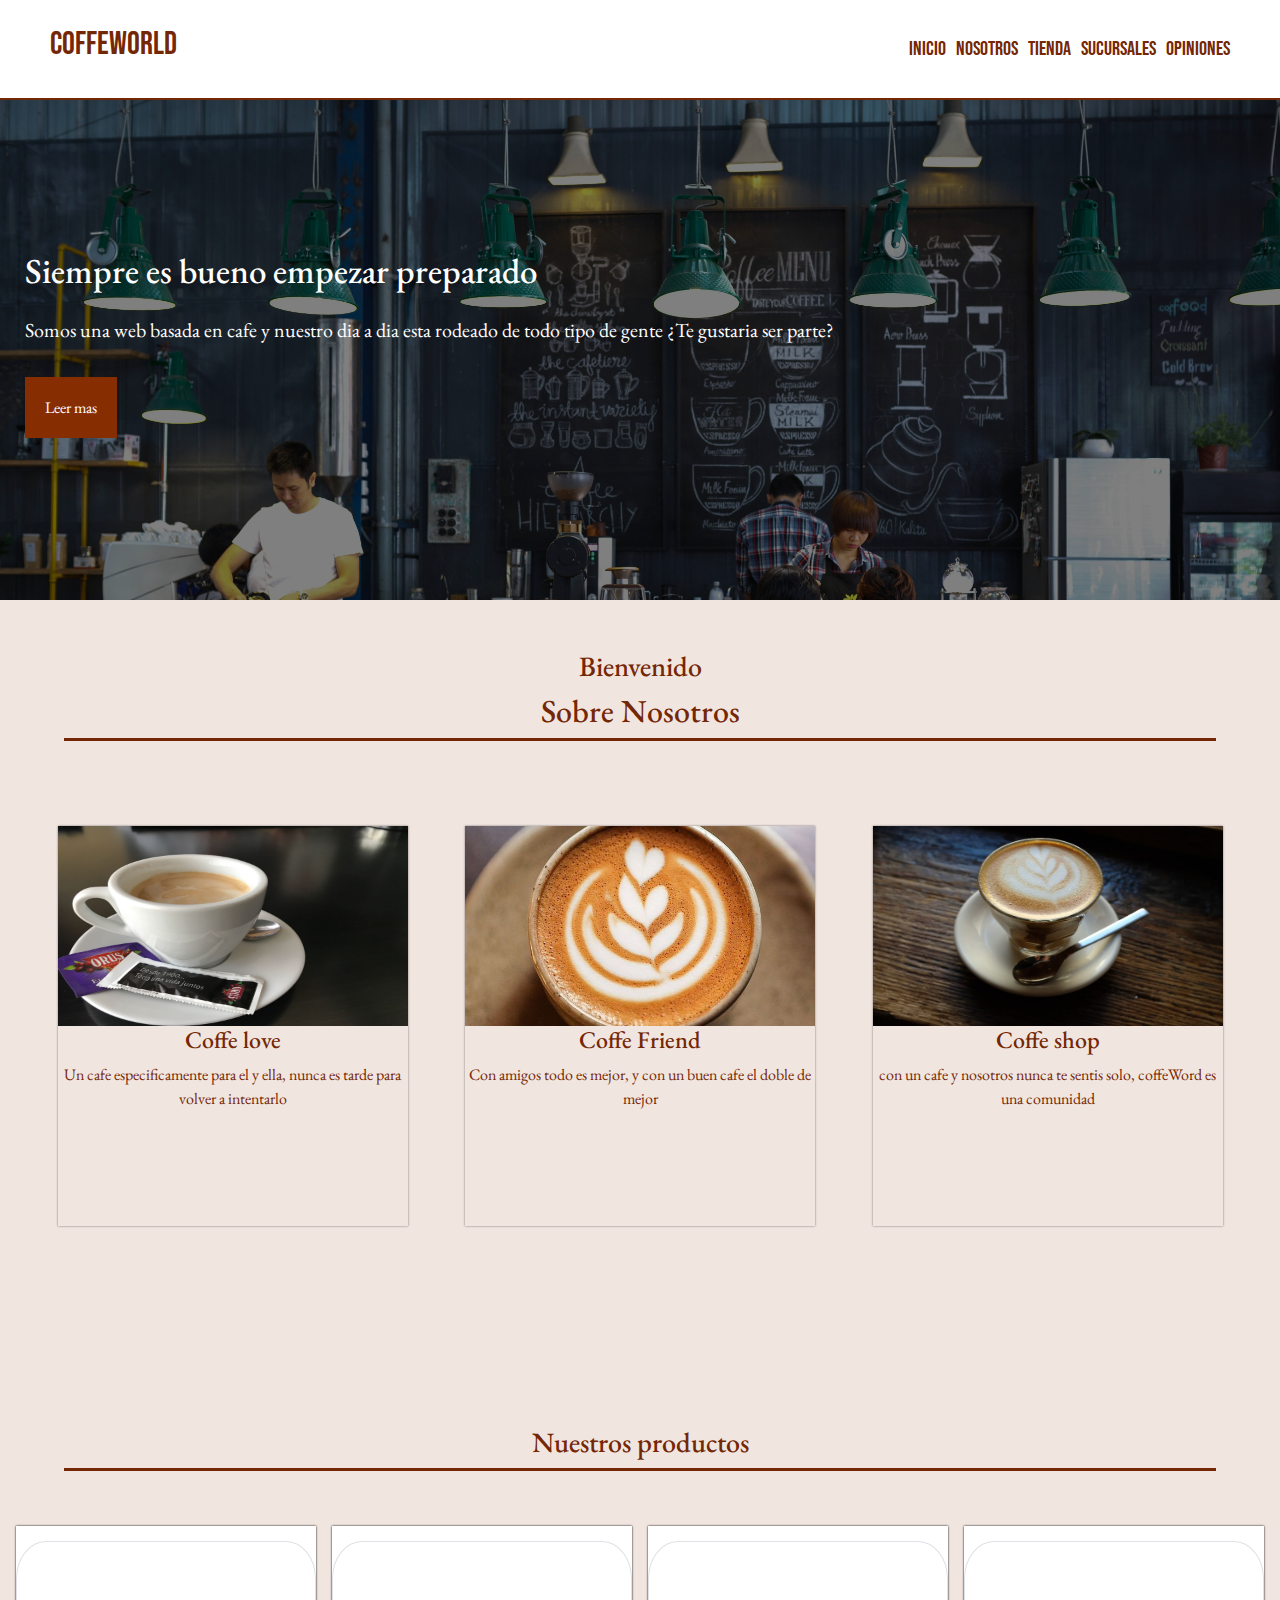
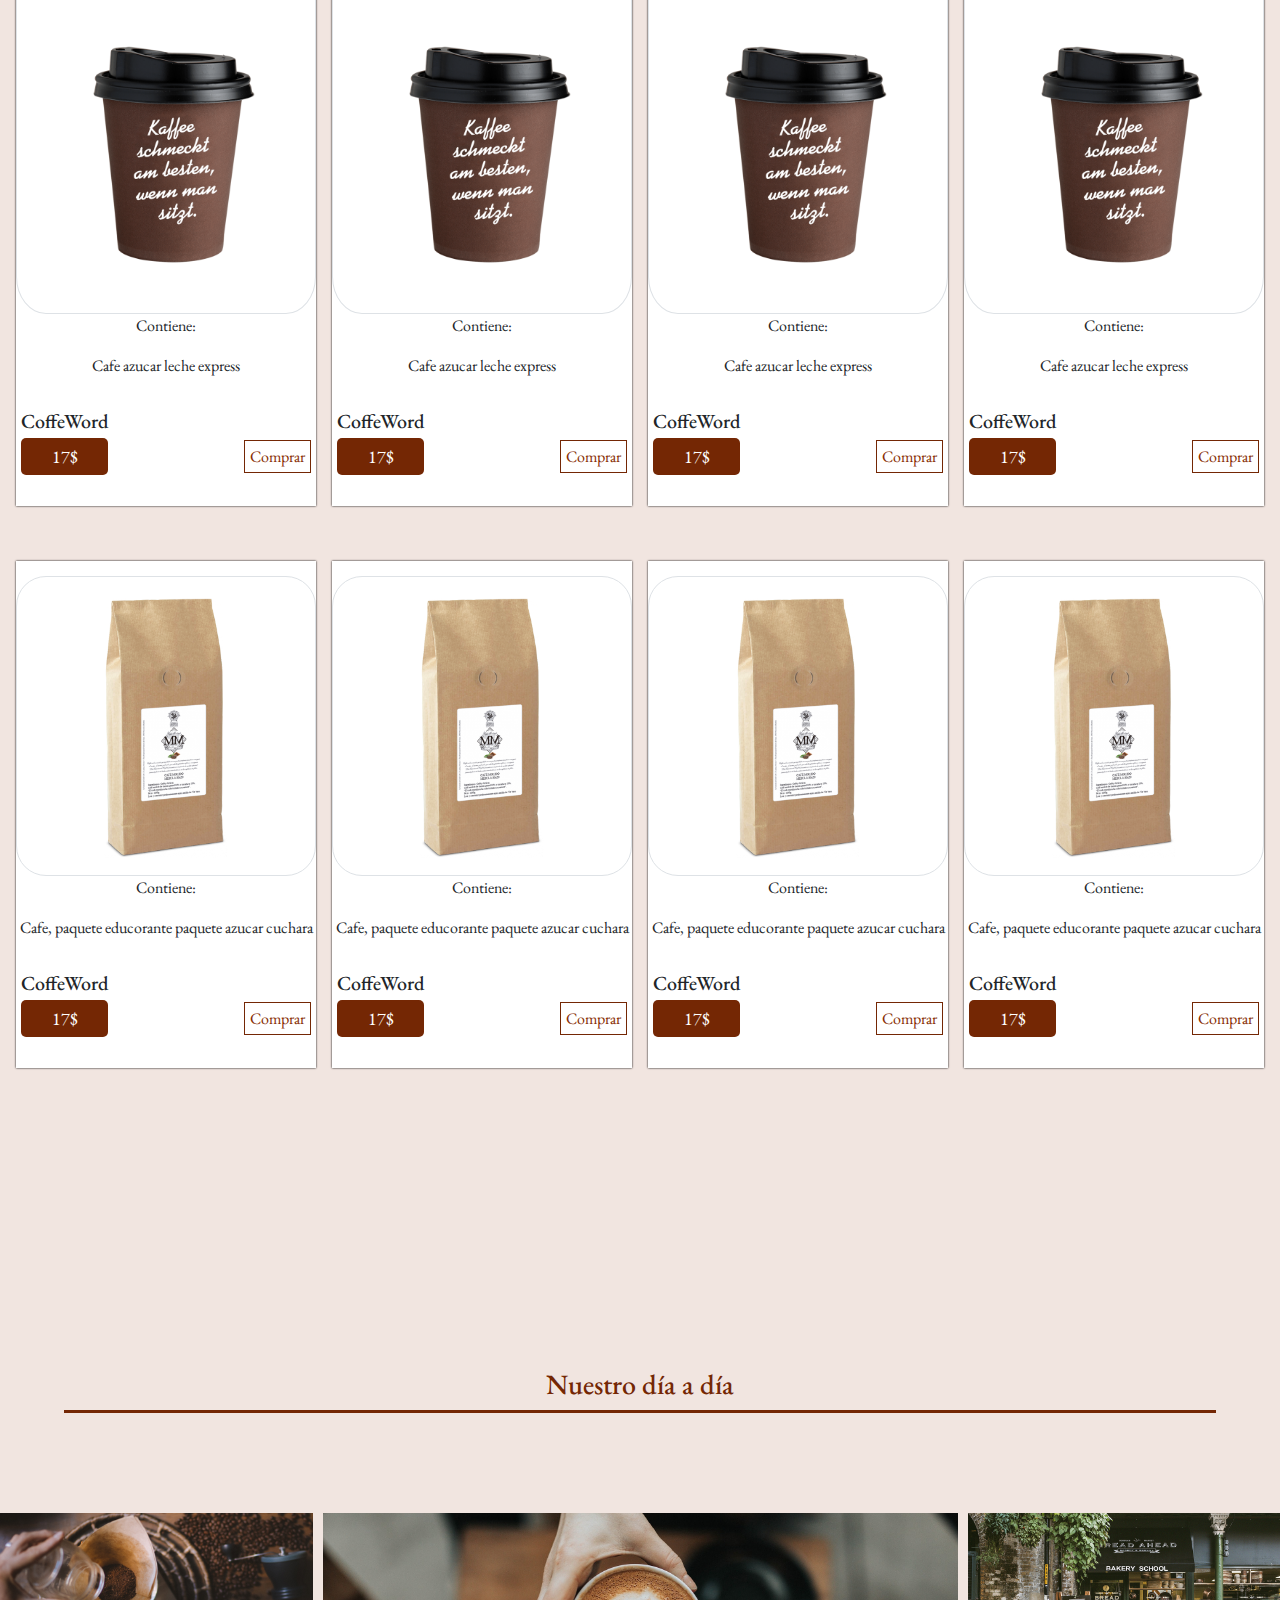
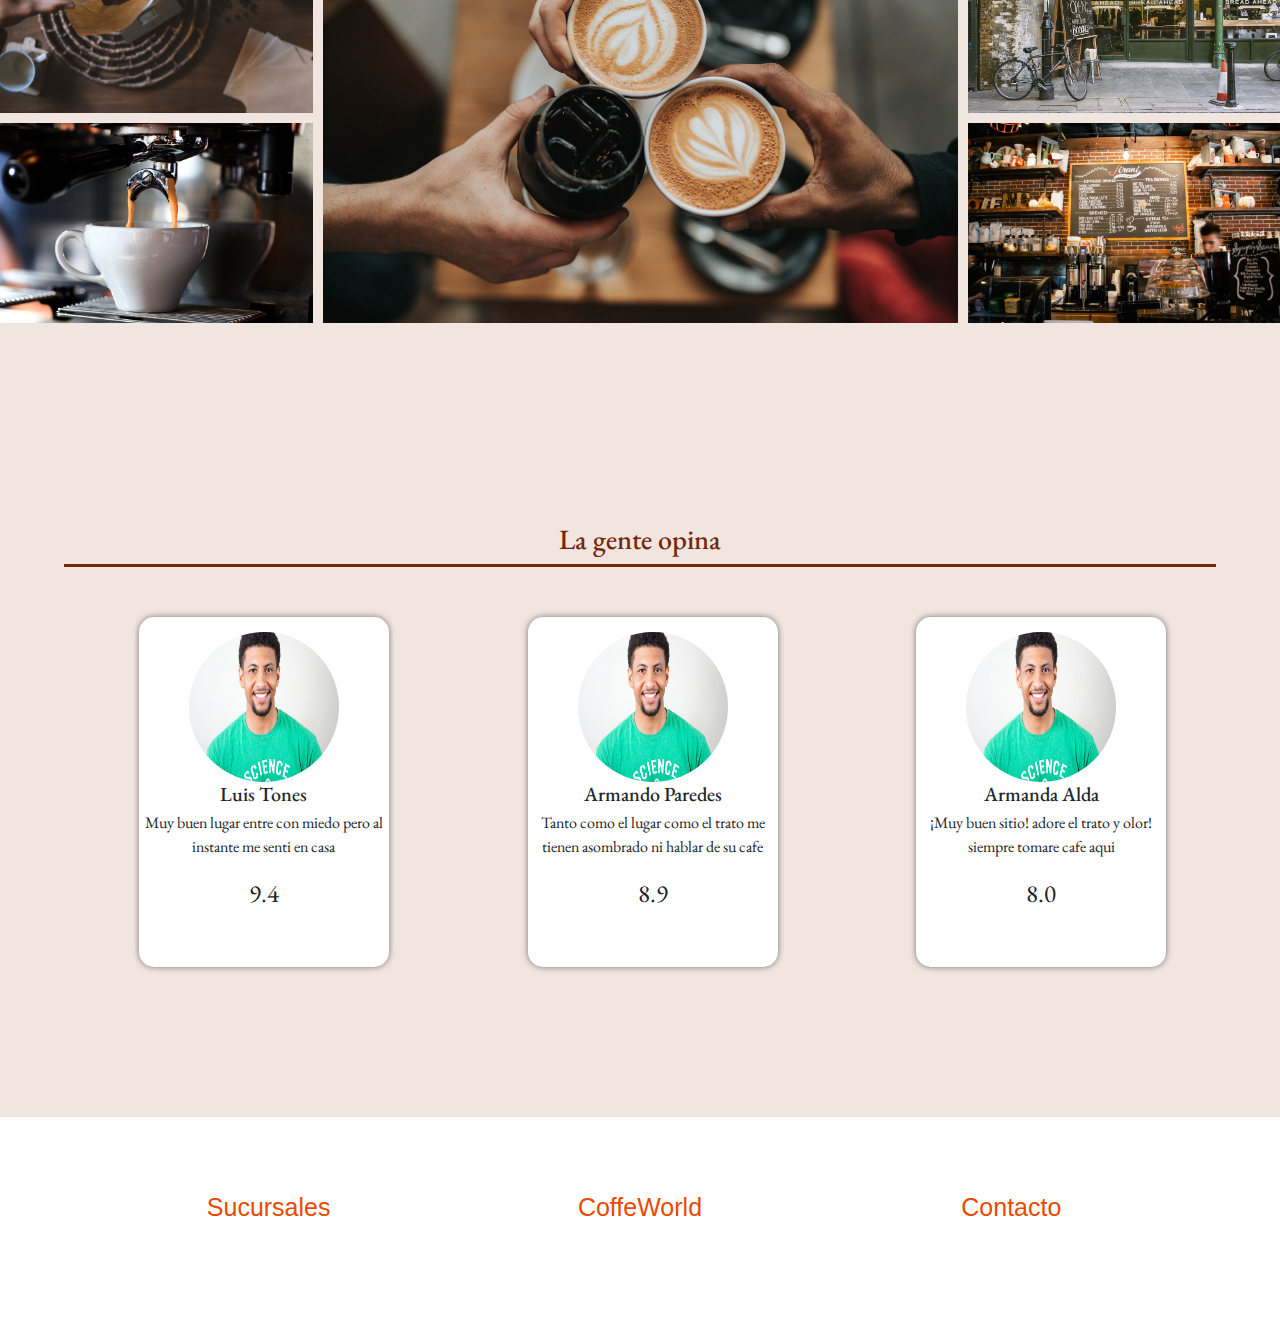
==== commit 1eead5fa: "cambiando-cards" ====
--- a/index.html
+++ b/index.html
@@ -64,13 +64,13 @@
              </div>
             <div class="secFirst__us">
                 <div class="secFirst__galeryone  cardus">
-                    <img src="estilos/imagenes/coffe/coffe-paquete (2).jpeg" alt="">
+                    <img src="estilos/imagenes/coffe/coffe-paquete-(2).jpeg" alt="">
                     <h4>Coffe love</h4>
                     <p>Un cafe especificamente para el y ella, nunca es tarde para volver a intentarlo</p>
                 </div>
 
                 <div class="secFirst__galeryone  cardus">
-                    <img src="estilos/imagenes/coffe/coffe-paquete (2).jpeg" alt="">
+                    <img src="estilos/imagenes/coffe/coffe-paquete-(3).jpeg" alt="">
                     <h4>Coffe Friend</h4>
                     <p>Con amigos todo es mejor, y con un buen cafe el doble de mejor </p>
                 </div>
--- a/estilos/main.css
+++ b/estilos/main.css
@@ -413,6 +413,13 @@
   color: #742704;
 }
 
+.secFirst__tituloOP p {
+  height: 400px;
+  padding-top: 50px;
+  padding-left: 50px;
+  padding-right: 50px;
+}
+
 .secFirst__lineOP {
   border-bottom: 1px solid #872d02;
   width: 90%;
@@ -439,6 +446,7 @@
 
 .sectwo__usuariotextOP {
   margin-left: 15px;
+  margin-right: 15px;
 }
 
 .sectwo__usuariotextOP h3 {
@@ -467,22 +475,58 @@
   align-items: center;
 }
 
-.secthree__inputsOP textarea {
-  width: 90%;
-  margin-left: 50px;
-  height: 200px;
-  max-height: 300px;
-  border: none;
-  text-align: center;
+.secthree__allOP1 {
+  display: flex;
+  align-items: center;
+  flex-direction: column;
+}
+
+.secthree__allOP {
+  min-height: 500px;
+  width: 700px;
+  margin-bottom: 50px;
+  height: 500px;
+  border: 2px solid #742704;
+  border-radius: 20px;
+  display: flex;
+}
+
+.secthree__inputsOP {
+  display: flex;
+  flex-direction: column;
+  margin-left: 15px;
 }
 
 .secthree__inputsOP input {
   border: none;
+  background-color: #f1e5e0;
+  border-bottom: 1px solid black;
+}
+
+.secthree__IMGOP {
+  background-image: linear-gradient(rgba(0, 0, 0, 0.5), rgba(0, 0, 0, 0.5)), url(imagenes/nosotros/img-nosotros3.jpg);
+  background-position: center;
+  background-size: cover;
+  color: #fff;
+  text-align: center;
+  font-size: 25px;
+  padding-top: 100px;
+  padding-left: 25px;
+  padding-right: 25px;
+  background-repeat: no-repeat;
+  width: 400px;
+  height: 500px;
+  border-radius: 20px;
+}
+
+#buttonOP {
   padding: 20px 20px 20px 20px;
-  margin-left: 50px;
-  background-color: #872d02;
-  cursor: pointer;
-  color: #fff;
+  border: 2px solid black;
+}
+
+#buttonOP:hover {
+  background-color: #000;
+  color: #f1e5e0;
 }
 
 .secFirst__allSU {
@@ -530,7 +574,7 @@
   flex-direction: column;
   height: auto;
   align-items: center;
-  max-width: 400px;
+  max-width: 300px;
   text-align: center;
   border: 2px solid black;
   margin-left: 15px;
@@ -691,6 +735,7 @@
   background-attachment: fixed;
   display: flex;
   /* padding-left: 50px; */
+  padding-top: 50px;
   color: #fff;
   flex-wrap: wrap;
   justify-content: space-evenly;
@@ -709,6 +754,15 @@
 }
 
 @media only screen and (max-width: 868px) {
+  .secthree__allOP {
+    width: 600px;
+  }
+
+  .secthree__IMGOP {
+    height: 500px;
+    width: 300px;
+  }
+
   .hero__all {
     height: 500px;
   }
@@ -729,6 +783,25 @@
   }
 }
 @media only screen and (max-width: 670px) {
+  .secthree__allOP {
+    width: 400px;
+  }
+
+  .secthree__IMGOP {
+    height: 500px;
+    padding-top: 20px;
+    width: 350px;
+  }
+
+  .secthree__IMGOP p {
+    font-size: 20px;
+  }
+
+  .sectwo__sucursalesAllSU {
+    align-items: center;
+    flex-direction: column;
+  }
+
   .sectwo__usuarioOP {
     flex-direction: column;
     align-items: center;
@@ -755,6 +828,25 @@
 
   .header__all {
     flex-direction: column;
+  }
+}
+@media only screen and (max-width: 480px) {
+  .secthree__allOP {
+    width: 300px;
+  }
+
+  .secthree__IMGOP {
+    height: 499px;
+    padding-top: 20px;
+    width: 400px;
+  }
+
+  .secthree__inputsOP input {
+    width: 150px;
+  }
+
+  .secthree__IMGOP p {
+    font-size: 15px;
   }
 }
 @media only screen and (max-width: 390px) {
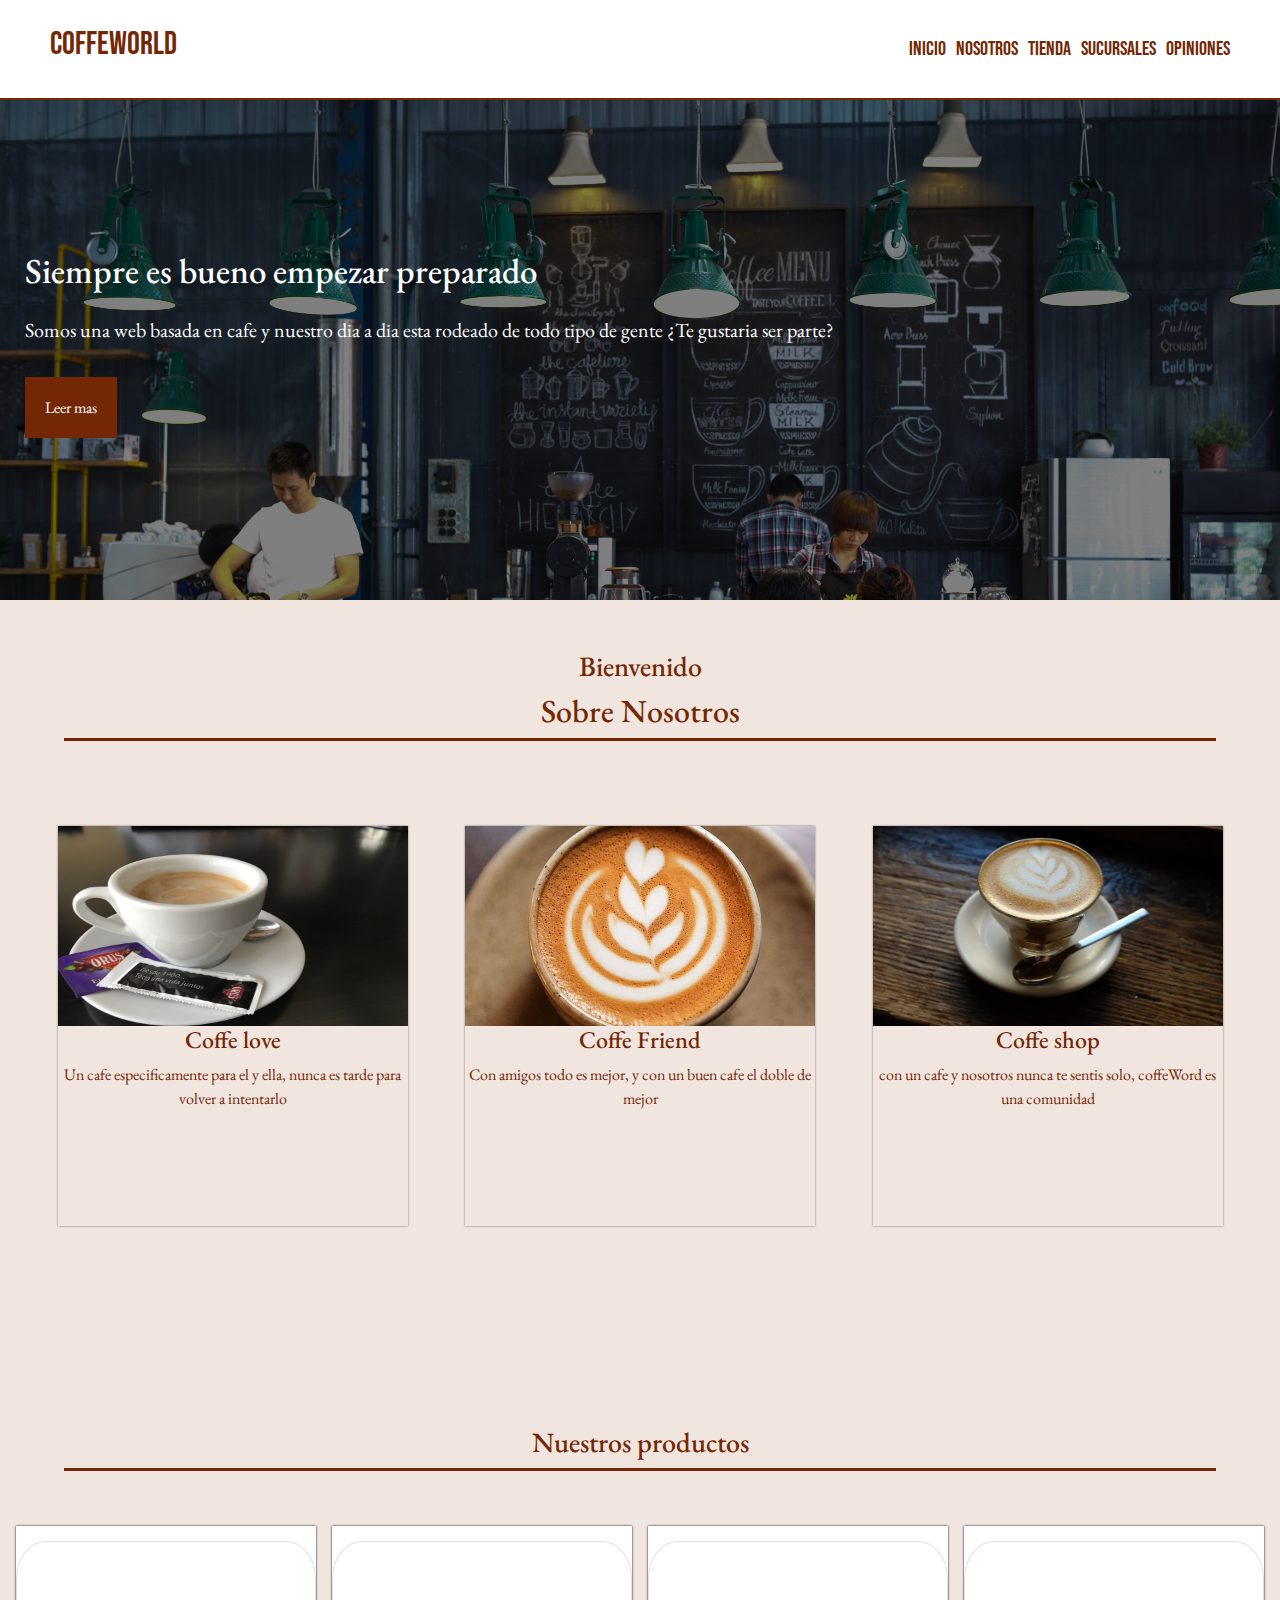
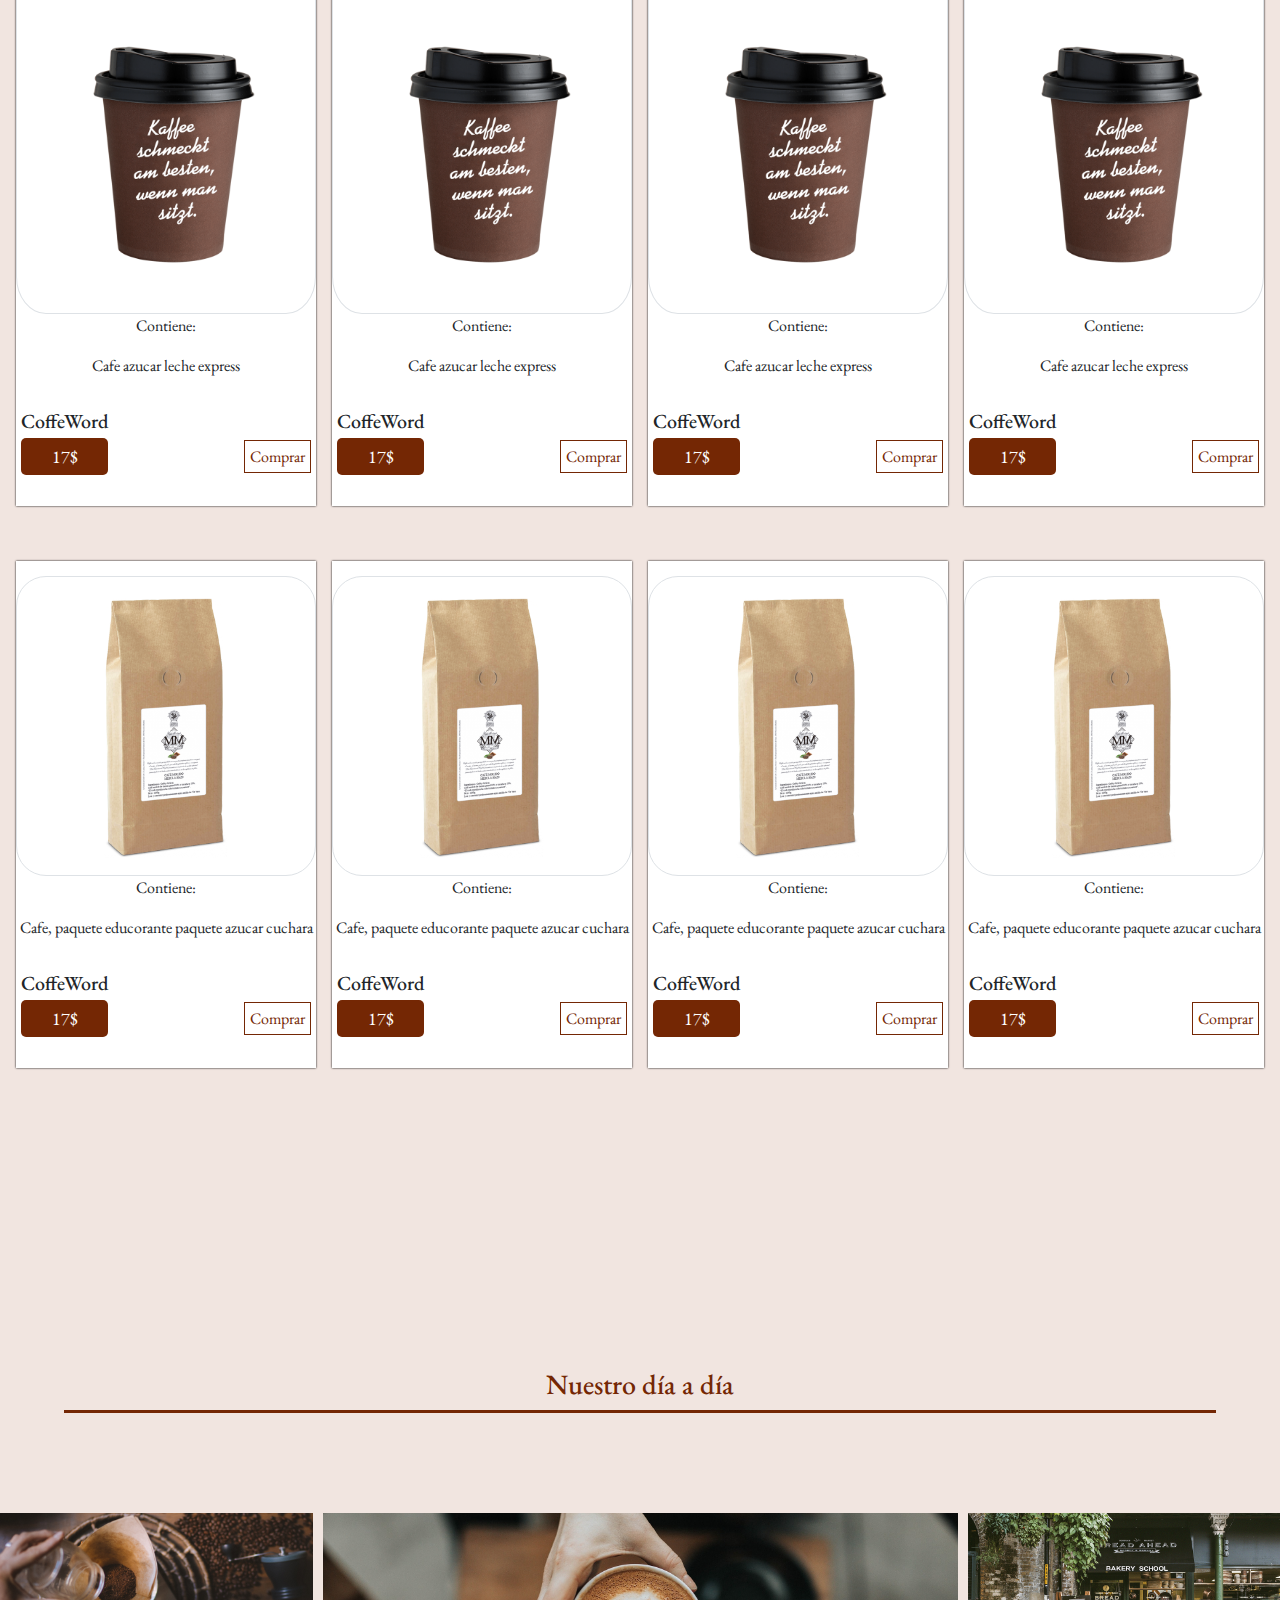
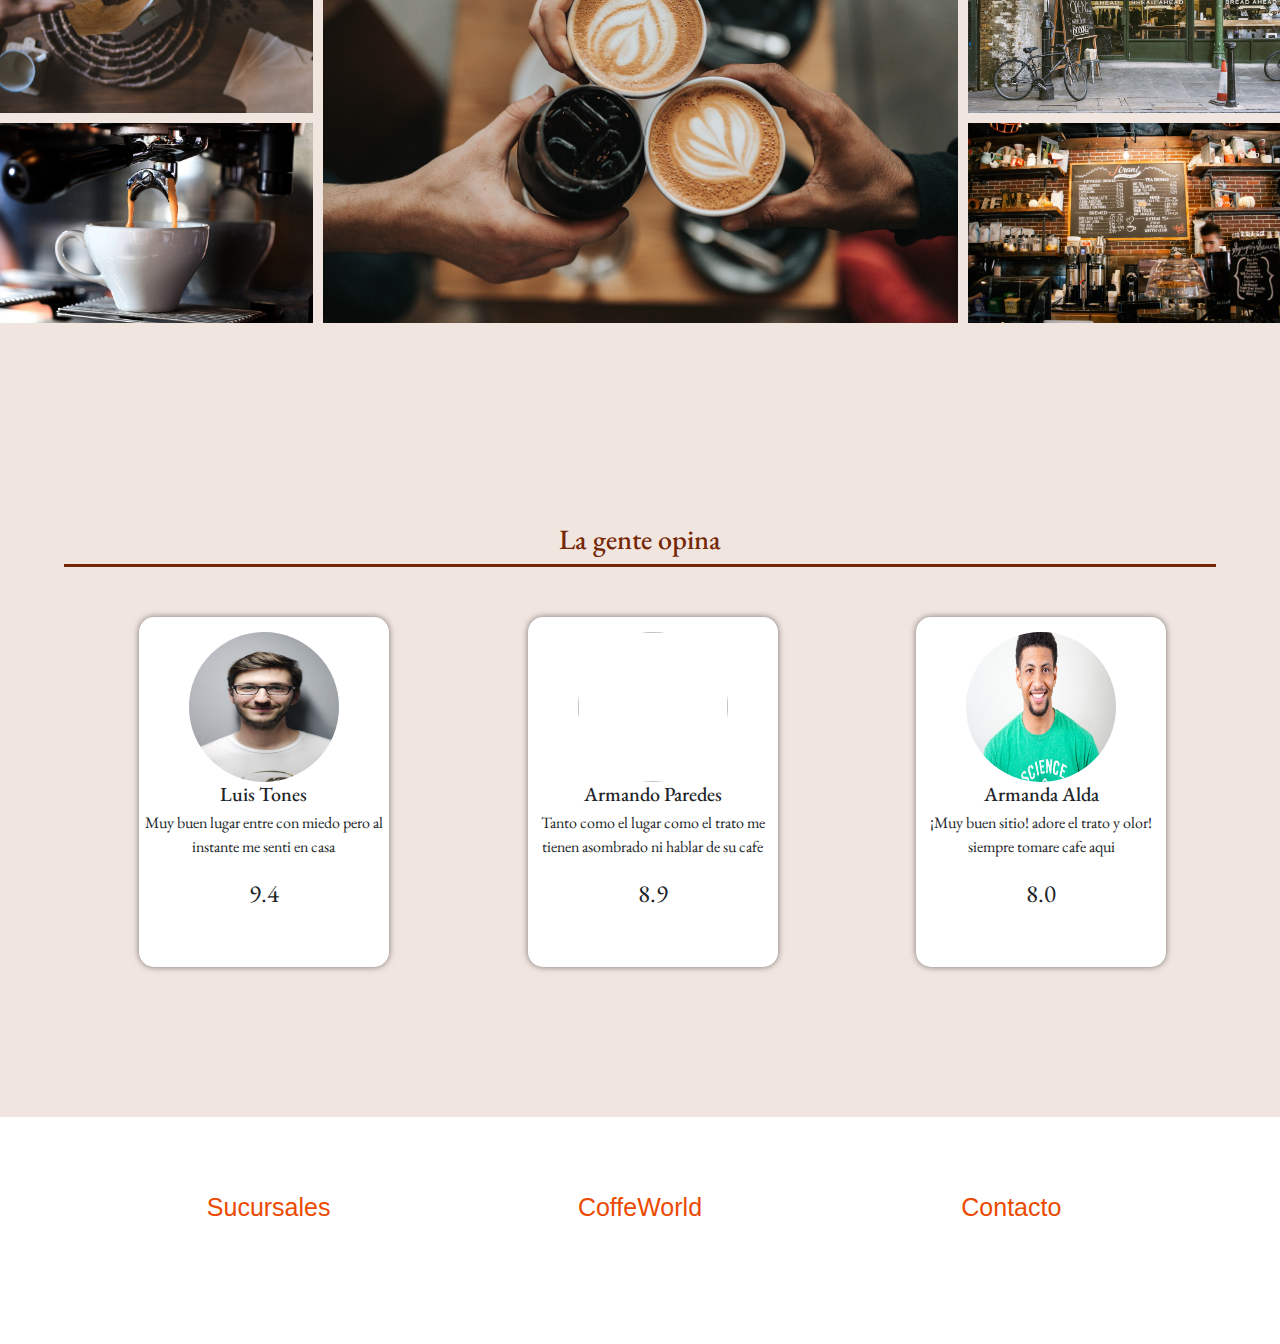
==== commit dca6cab1: "modificando cards" ====
--- a/index.html
+++ b/index.html
@@ -243,14 +243,14 @@
             </div>
                 <div class="contenedor__opinion">
                     <div class="secfour__op">
-                        <img src="estilos/imagenes/personas/persona-3.jpg" alt="">
+                        <img src="estilos/imagenes/personas/persona-1.jpg" alt="">
                         <h5>Luis Tones</h5>
                         <p>Muy buen lugar entre con miedo pero al instante me senti en casa</p>
                         <p class="sect__fourNUM">9.4</p>
                     </div>
 
                     <div class="secfour__op">
-                        <img src="estilos/imagenes/personas/persona-3.jpg" alt="">
+                        <img src="estilos/imagenes/personas/persona-2.jpg" alt="">
                         <h5>Armando Paredes</h5>
                         <p>Tanto como el lugar como el trato me tienen asombrado ni hablar  de su cafe </p>
                         <p class="sect__fourNUM">8.9</p>
--- a/estilos/main.css
+++ b/estilos/main.css
@@ -71,7 +71,7 @@
   text-decoration: none;
   color: #fff;
   padding: 20px 20px 20px 20px;
-  background-color: #872d02;
+  background-color: #742704;
 }
 .hero__all .hero__titulo a:hover {
   border: 1px solid #fff;
@@ -176,10 +176,10 @@
   text-decoration: none;
   padding: 5px 5px 5px 5px;
   border: 1px solid #742704;
-  color: #872d02;
+  color: #742704;
 }
 .secTwo__all .sectwoarticle__compra a:hover {
-  background-color: #872d02;
+  background-color: #742704;
   color: #fff;
 }
 
@@ -421,7 +421,7 @@
 }
 
 .secFirst__lineOP {
-  border-bottom: 1px solid #872d02;
+  border-bottom: 1px solid #742704;
   width: 90%;
   margin-top: 5px;
   margin: auto;
@@ -441,7 +441,7 @@
   margin-top: 50px;
   display: flex;
   justify-content: space-evenly;
-  color: #872d02;
+  color: #742704;
 }
 
 .sectwo__usuariotextOP {
@@ -549,7 +549,7 @@
 }
 
 .secFirst__line {
-  border-bottom: 1px solid #872d02;
+  border-bottom: 1px solid #742704;
   width: 90%;
   margin: auto;
   margin-top: 5px;
@@ -593,7 +593,7 @@
 }
 
 .sectwo__sucursaltextSU {
-  color: #872d02;
+  color: #742704;
 }
 
 .sectwo__sucursaltextSU h4 {
@@ -644,7 +644,7 @@
   width: 100px;
   border-radius: 5px;
   padding: 20px 20px 20px 20px;
-  background-color: #872d02;
+  background-color: #742704;
 }
 
 .secFirst__heroTI a:hover {
@@ -658,7 +658,7 @@
 }
 
 .secFirst__line {
-  border-bottom: 1px solid #872d02;
+  border-bottom: 1px solid #742704;
   width: 90%;
   margin-top: 5px;
   margin: auto;
@@ -720,10 +720,10 @@
   text-decoration: none;
   padding: 5px 5px 5px 5px;
   border: 1px solid #742704;
-  color: #872d02;
+  color: #742704;
 }
 .sectwo__allTI .sectwoarticle__compraTI a:hover {
-  background-color: #872d02;
+  background-color: #742704;
   color: #fff;
 }
 
